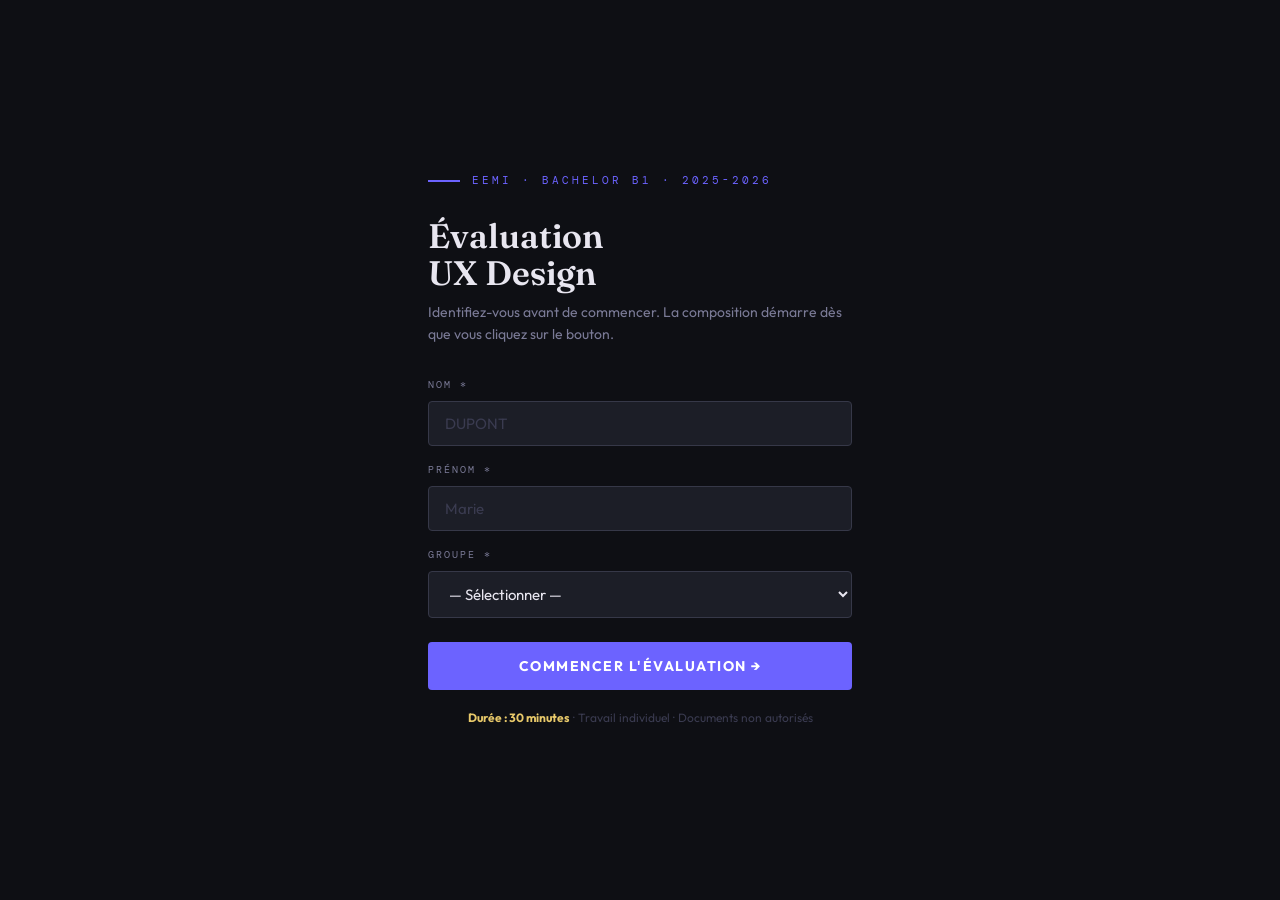
==== evaluation.html @ fb8d3e06 "feat: add evaluation HTML for M2 SIRH & IA module with interactive elements and styling" ====
<!DOCTYPE html>
<html lang="fr">
<head>
<meta charset="UTF-8">
<meta name="viewport" content="width=device-width, initial-scale=1.0">
<title>Évaluation — Introduction à l'UX Design · B1 · EEMI</title>
<link href="https://fonts.googleapis.com/css2?family=Fraunces:ital,opsz,wght@0,9..144,300;0,9..144,600;0,9..144,700;1,9..144,400&family=DM+Mono:wght@400;500&family=Outfit:wght@400;500;600;700&display=swap" rel="stylesheet">
<style>
:root{
  --bg:#0e0f14;--surface:#16171e;--card:#1c1e27;--border:#2a2c38;--border2:#363848;
  --text:#e8e6f0;--muted:#7a7a96;--faint:#3a3b50;
  --accent:#6c63ff;--accent2:#f07c4a;--gold:#e8c96a;--red:#f05a5a;--green:#4ac98b;
  --p1:#6c63ff;--p2:#4ac9b8;--p3:#f07c4a;--p4:#f05a5a;
}
*,*::before,*::after{box-sizing:border-box;margin:0;padding:0}
body{font-family:'Outfit',sans-serif;background:var(--bg);color:var(--text);min-height:100vh;line-height:1.6}

/* ── IDENTITY SCREEN ── */
#screen-identity{position:fixed;inset:0;z-index:1000;background:var(--bg);display:flex;align-items:center;justify-content:center;transition:opacity .5s ease}
.id-wrap{width:100%;max-width:480px;padding:28px}
.id-logo{font-family:'DM Mono',monospace;font-size:11px;letter-spacing:3px;text-transform:uppercase;color:var(--accent);margin-bottom:28px;display:flex;align-items:center;gap:12px}
.id-logo::before{content:'';display:block;width:32px;height:2px;background:var(--accent)}
.id-title{font-family:'Fraunces',serif;font-size:34px;font-weight:600;line-height:1.1;margin-bottom:8px}
.id-sub{font-size:14px;color:var(--muted);margin-bottom:32px;line-height:1.6}
.id-field{margin-bottom:16px}
.id-field label{display:block;font-family:'DM Mono',monospace;font-size:10px;letter-spacing:2px;text-transform:uppercase;color:var(--muted);margin-bottom:8px}
.id-field input,.id-field select{width:100%;background:var(--card);border:1px solid var(--border2);color:var(--text);font-family:'Outfit',sans-serif;font-size:15px;padding:12px 16px;outline:none;transition:border-color .2s;border-radius:4px}
.id-field select option{background:var(--card)}
.id-field input::placeholder{color:var(--faint)}
.id-field input:focus,.id-field select:focus{border-color:var(--accent)}
.btn-start{width:100%;margin-top:8px;padding:15px;background:var(--accent);color:white;border:none;font-family:'Outfit',sans-serif;font-weight:700;font-size:14px;letter-spacing:1.5px;text-transform:uppercase;cursor:pointer;transition:opacity .2s;border-radius:4px}
.btn-start:hover{opacity:.88}
.id-note{margin-top:18px;font-size:12px;color:var(--faint);text-align:center;line-height:1.6}
.id-note strong{color:var(--gold)}

/* ── HEADER ── */
#app-header{position:sticky;top:0;z-index:500;height:56px;background:rgba(14,15,20,.96);backdrop-filter:blur(12px);border-bottom:1px solid var(--border);display:none;align-items:center;padding:0 28px;gap:20px}
.hdr-name{font-family:'DM Mono',monospace;font-size:11px;color:var(--gold);white-space:nowrap;overflow:hidden;text-overflow:ellipsis;max-width:280px}
.hdr-title{flex:1;text-align:center;font-size:12px;font-weight:600;letter-spacing:1px;color:var(--muted);text-transform:uppercase}
.hdr-right{display:flex;align-items:center;gap:10px;flex-shrink:0}
#timer-display{font-family:'DM Mono',monospace;font-size:20px;font-weight:500;color:var(--gold);min-width:70px;text-align:right;transition:color .3s}
#timer-display.warn{color:var(--accent2)}
#timer-display.crit{color:var(--red);animation:blink 1s infinite}
@keyframes blink{50%{opacity:.35}}
.t-btn{background:var(--card);border:1px solid var(--border2);color:var(--muted);font-family:'DM Mono',monospace;font-size:10px;letter-spacing:1px;padding:5px 10px;cursor:pointer;transition:all .2s;border-radius:3px}
.t-btn:hover{border-color:var(--accent);color:var(--accent)}
#prog-wrap{height:3px;background:var(--border);position:sticky;top:56px;z-index:499;display:none}
#prog-bar{height:100%;background:linear-gradient(90deg,var(--accent),var(--accent2));width:0%;transition:width .5s}

/* ── MAIN ── */
main{max-width:860px;margin:0 auto;padding:52px 28px 140px;display:none}
.print-hdr{display:none;text-align:center;padding:18px 0;margin-bottom:20px;border-bottom:2px solid black;font-family:sans-serif}
.print-hdr h1{font-size:18px;margin-bottom:4px}
.print-hdr p{font-size:12px;color:#444}

/* ── HERO ── */
.hero{margin-bottom:52px}
.hero-tag{font-family:'DM Mono',monospace;font-size:10px;letter-spacing:3px;text-transform:uppercase;color:var(--accent);margin-bottom:18px;display:flex;align-items:center;gap:10px}
.hero-tag::after{content:'';flex:1;height:1px;background:var(--border)}
.hero-title{font-family:'Fraunces',serif;font-size:40px;font-weight:600;line-height:1.1;margin-bottom:20px}
.hero-title em{font-style:italic;color:var(--accent2)}
.chips{display:flex;flex-wrap:wrap;gap:8px}
.chip{display:inline-flex;align-items:center;gap:6px;font-family:'DM Mono',monospace;font-size:10px;letter-spacing:1px;text-transform:uppercase;padding:5px 12px;border:1px solid var(--border2);color:var(--muted);background:var(--card);border-radius:3px}

/* ── CONSIGNES ── */
.consignes-box{background:var(--card);border:1px solid var(--border);border-top:3px solid var(--gold);padding:24px 28px;margin-bottom:52px;border-radius:4px}
.consignes-label{font-family:'DM Mono',monospace;font-size:10px;letter-spacing:2px;text-transform:uppercase;color:var(--gold);margin-bottom:10px}
.consignes-grid{display:grid;grid-template-columns:repeat(4,1fr);gap:10px;margin-top:16px}
.cstat{background:var(--bg);border:1px solid var(--border);padding:12px 14px;border-radius:4px}
.cstat-val{font-family:'Fraunces',serif;font-size:22px;font-weight:600;color:var(--accent2);line-height:1}
.cstat-lbl{font-size:11px;color:var(--muted);margin-top:3px;line-height:1.4}

/* ── PARTIE ── */
.partie{margin-bottom:64px}
.partie-head{display:flex;align-items:flex-start;gap:20px;padding-bottom:20px;margin-bottom:32px;border-bottom:1px solid var(--border)}
.partie-n{font-family:'Fraunces',serif;font-size:56px;line-height:.9;font-weight:600;flex-shrink:0}
.partie-n.n1{color:var(--p1)}.partie-n.n2{color:var(--p2)}.partie-n.n3{color:var(--p3)}.partie-n.n4{color:var(--p4)}
.partie-pill{display:inline-block;font-family:'DM Mono',monospace;font-size:9px;letter-spacing:2px;text-transform:uppercase;padding:3px 10px;border-radius:3px;margin-bottom:8px}
.partie-pill.pp1{background:var(--p1);color:#fff}.partie-pill.pp2{background:var(--p2);color:#0e0f14}.partie-pill.pp3{background:var(--p3);color:#fff}.partie-pill.pp4{background:var(--p4);color:#fff}
.partie-title{font-family:'Fraunces',serif;font-size:22px;font-weight:600;line-height:1.2;margin-bottom:5px}
.partie-pts{font-family:'DM Mono',monospace;font-size:11px;color:var(--muted)}
.instr{background:var(--surface);border-left:3px solid var(--gold);padding:12px 16px;margin-bottom:28px;font-size:13px;line-height:1.7;color:#b0aec8;border-radius:0 4px 4px 0}
.instr strong{color:var(--text)}

/* ── QCM ── */
.qcm-block{margin-bottom:28px}
.qcm-head{display:flex;align-items:flex-start;gap:12px;margin-bottom:10px}
.qnum{font-family:'DM Mono',monospace;font-size:10px;padding:3px 9px;border:1px solid var(--p1);color:var(--p1);flex-shrink:0;margin-top:3px;border-radius:3px}
.qnum.q2{border-color:var(--p2);color:var(--p2)}
.qnum.q3{border-color:var(--p3);color:var(--p3)}
.qnum.q4{border-color:var(--p4);color:var(--p4)}
.qtitle{font-size:15px;font-weight:600;line-height:1.4}
.qcm-options{display:flex;flex-direction:column;gap:8px;margin-top:12px;margin-left:36px}
.qcm-option{display:flex;align-items:flex-start;gap:10px;background:var(--card);border:1px solid var(--border2);padding:10px 14px;cursor:pointer;transition:all .18s;border-radius:4px}
.qcm-option:hover{border-color:var(--accent);background:rgba(108,99,255,.06)}
.qcm-option input[type="radio"]{accent-color:var(--accent);width:15px;height:15px;flex-shrink:0;margin-top:2px}
.qcm-option label{cursor:pointer;font-size:14px;color:var(--text);line-height:1.5}
.qcm-option.selected{border-color:var(--accent);background:rgba(108,99,255,.1)}

/* ── ASSOCIATION ── */
.assoc-grid{display:grid;grid-template-columns:1fr 1fr;gap:1.5rem;margin-bottom:8px}
.assoc-col h4{font-family:'DM Mono',monospace;font-size:10px;letter-spacing:2px;text-transform:uppercase;color:var(--muted);margin-bottom:10px;padding-bottom:8px;border-bottom:1px solid var(--border)}
.assoc-terms{display:flex;flex-direction:column;gap:6px}
.assoc-term{font-family:'DM Mono',monospace;font-size:13px;background:var(--card);border:1px solid var(--border2);padding:9px 14px;border-radius:4px;color:var(--p2);font-weight:500}
.assoc-defs{display:flex;flex-direction:column;gap:6px}
.assoc-def-row{display:flex;align-items:center;gap:10px}
.assoc-def-label{font-family:'DM Mono',monospace;font-size:12px;background:var(--surface);border:1px solid var(--border);padding:3px 8px;color:var(--muted);border-radius:3px;white-space:nowrap}
.assoc-select{flex:1;background:var(--card);border:1px solid var(--border2);color:var(--text);font-family:'Outfit',sans-serif;font-size:13px;padding:8px 12px;outline:none;cursor:pointer;border-radius:4px}
.assoc-select:focus{border-color:var(--p2)}
.assoc-def-text{font-size:13px;color:#b0aec8;line-height:1.5;flex:1;padding:8px 0}

/* ── PHRASES À TROU ── */
.ptrou-block{margin-bottom:24px}
.ptrou-phrase{font-size:14px;line-height:2.2;color:var(--text);background:var(--card);border:1px solid var(--border);padding:14px 18px;border-radius:4px}
.ptrou-input{display:inline-block;background:transparent;border:none;border-bottom:2px solid var(--p3);color:var(--p3);font-family:'Outfit',sans-serif;font-size:14px;padding:0 4px;outline:none;min-width:140px;transition:border-color .2s;font-weight:600}
.ptrou-input::placeholder{color:rgba(240,124,74,.4);font-weight:400}
.ptrou-input:focus{border-bottom-color:var(--gold)}
.word-bank{display:flex;flex-wrap:wrap;gap:8px;margin-bottom:20px}
.word-chip{font-family:'DM Mono',monospace;font-size:11px;background:rgba(240,124,74,.1);border:1px solid rgba(240,124,74,.3);color:var(--p3);padding:4px 12px;border-radius:99px;cursor:pointer;transition:all .15s;user-select:none}
.word-chip:hover{background:rgba(240,124,74,.2)}
.word-chip.used{opacity:.35;cursor:default;text-decoration:line-through}

/* ── QUESTION OUVERTE ── */
textarea.ans{width:100%;background:var(--card);border:1px solid var(--border2);color:var(--text);font-family:'Outfit',sans-serif;font-size:14px;line-height:1.7;padding:14px 16px;resize:vertical;min-height:160px;outline:none;transition:border-color .2s;border-radius:4px}
textarea.ans:focus{border-color:var(--p4)}
.cc{font-family:'DM Mono',monospace;font-size:10px;color:var(--faint);text-align:right;margin-top:4px}
.open-crit{margin-top:12px;background:var(--surface);border:1px solid var(--border);padding:14px 18px;border-radius:4px}
.open-crit-title{font-family:'DM Mono',monospace;font-size:10px;letter-spacing:2px;text-transform:uppercase;color:var(--muted);margin-bottom:10px}
.crit-row{display:flex;align-items:flex-start;gap:10px;margin-bottom:8px;font-size:13px;color:#b0aec8}
.crit-dot{width:6px;height:6px;border-radius:50%;background:var(--p4);flex-shrink:0;margin-top:6px}

/* ── DIV LINE ── */
.div-line{height:1px;background:var(--border);margin:56px 0;position:relative}
.div-line::after{content:attr(data-p);position:absolute;right:0;top:-9px;font-family:'DM Mono',monospace;font-size:9px;letter-spacing:2px;text-transform:uppercase;color:var(--faint);background:var(--bg);padding-left:10px}

/* ── SCORE DISPLAY ── */
#score-panel{display:none;background:var(--card);border:1px solid var(--border);border-top:3px solid var(--green);padding:28px;text-align:center;margin-top:40px;border-radius:4px}
.score-val{font-family:'Fraunces',serif;font-size:64px;font-weight:700;color:var(--green);line-height:1}
.score-max{font-family:'DM Mono',monospace;font-size:14px;color:var(--muted);margin-top:4px}
.score-detail{display:grid;grid-template-columns:repeat(4,1fr);gap:10px;margin:20px 0}
.score-part{background:var(--surface);border:1px solid var(--border);padding:12px;border-radius:4px}
.score-part-val{font-family:'Fraunces',serif;font-size:22px;font-weight:600;line-height:1}
.score-part-lbl{font-size:11px;color:var(--muted);margin-top:2px}

/* ── FAB ── */
#fab{position:fixed;bottom:28px;right:28px;z-index:300;display:none;flex-direction:column;align-items:flex-end;gap:8px}
#save-note{font-family:'DM Mono',monospace;font-size:10px;color:var(--muted);background:var(--card);border:1px solid var(--border);padding:5px 10px;border-radius:3px}
.fab-row{display:flex;gap:8px}
.fab-btn{background:var(--accent);color:white;border:none;font-family:'Outfit',sans-serif;font-weight:700;font-size:12px;letter-spacing:1.5px;text-transform:uppercase;padding:14px 20px;cursor:pointer;display:flex;align-items:center;gap:8px;box-shadow:0 8px 32px rgba(108,99,255,.4);transition:opacity .2s,transform .1s;border-radius:4px}
.fab-btn:hover{opacity:.88;transform:translateY(-1px)}
.fab-btn.alt{background:var(--card);border:1px solid var(--border2);color:var(--muted);box-shadow:none}
.fab-btn.alt:hover{border-color:var(--accent);color:var(--accent)}

/* ── FOOTER ── */
.footer{text-align:center;padding:40px 0 20px;font-family:'DM Mono',monospace;font-size:10px;color:var(--faint);letter-spacing:1px;border-top:1px solid var(--border)}

/* ── FEEDBACK INLINE ── */
.feedback-correct{color:var(--green);font-size:12px;font-family:'DM Mono',monospace;margin-top:4px;display:none}
.feedback-wrong{color:var(--red);font-size:12px;font-family:'DM Mono',monospace;margin-top:4px;display:none}

/* ── PRINT ── */
@media print{
  #screen-identity,#app-header,#prog-wrap,#fab{display:none!important}
  body{background:white!important;color:black!important}
  .print-hdr{display:block!important}
  main{padding:0!important;display:block!important}
  .consignes-box{background:#f5f5f5!important;border-top:3px solid #d97706!important;-webkit-print-color-adjust:exact;print-color-adjust:exact}
  textarea.ans{border:1px solid #ccc!important;background:white!important;color:black!important}
  .assoc-select,.ptrou-input{border:1px solid #ccc!important;background:white!important;color:black!important}
  .partie{break-before:page}
  .partie:first-of-type{break-before:avoid}
  .qcm-block{break-inside:avoid}
  #score-panel{display:none!important}
}
@media(max-width:620px){
  main{padding:32px 16px 120px}
  .hero-title{font-size:28px}
  .partie-n{font-size:42px}
  .consignes-grid{grid-template-columns:1fr 1fr}
  .assoc-grid{grid-template-columns:1fr}
  #app-header{padding:0 14px}
  .hdr-name{max-width:160px}
  #fab{bottom:16px;right:16px}
  .score-detail{grid-template-columns:1fr 1fr}
}
</style>
</head>
<body>

<!-- ══════════════ ÉCRAN IDENTIFICATION ══════════════ -->
<div id="screen-identity">
  <div class="id-wrap">
    <div class="id-logo">EEMI · Bachelor B1 · 2025-2026</div>
    <h1 class="id-title">Évaluation<br>UX Design</h1>
    <p class="id-sub">Identifiez-vous avant de commencer. La composition démarre dès que vous cliquez sur le bouton.</p>
    <div class="id-field">
      <label>Nom *</label>
      <input type="text" id="f-nom" placeholder="DUPONT" autocomplete="family-name">
    </div>
    <div class="id-field">
      <label>Prénom *</label>
      <input type="text" id="f-prenom" placeholder="Marie" autocomplete="given-name">
    </div>
    <div class="id-field">
      <label>Groupe *</label>
      <select id="f-groupe">
        <option value="">— Sélectionner —</option>
        <option value="B1 G1">B1 G1</option>
        <option value="B1 G2">B1 G2</option>
      </select>
    </div>
    <button class="btn-start" onclick="startEval()">Commencer l'évaluation →</button>
    <p class="id-note"><strong>Durée : 30 minutes</strong> · Travail individuel · Documents non autorisés</p>
  </div>
</div>

<!-- ══════════════ HEADER STICKY ══════════════ -->
<header id="app-header">
  <div class="hdr-name" id="hdr-name">—</div>
  <div class="hdr-title">Évaluation UX Design · EEMI B1</div>
  <div class="hdr-right">
    <button class="t-btn" id="t-btn" onclick="toggleTimer()">⏸ Pause</button>
    <div id="timer-display">30:00</div>
  </div>
</header>
<div id="prog-wrap"><div id="prog-bar"></div></div>

<!-- ══════════════ CONTENU PRINCIPAL ══════════════ -->
<main id="main">
  <div class="print-hdr">
    <h1>Évaluation — Introduction à l'UX Design</h1>
    <p id="print-id"></p>
  </div>

  <!-- HERO -->
  <div class="hero">
    <div class="hero-tag">Module UX Design · Séances 1 – 3 · EEMI B1</div>
    <h1 class="hero-title">Évaluation des bases<br><em>UX Design</em></h1>
    <div class="chips">
      <span class="chip">⏱ 30 min</span>
      <span class="chip">👤 Individuel</span>
      <span class="chip">📝 /20 points</span>
      <span class="chip">🚫 Sans documents</span>
    </div>
  </div>

  <!-- CONSIGNES -->
  <div class="consignes-box">
    <div class="consignes-label">Consignes générales</div>
    <p style="font-size:14px;color:#b0aec8;line-height:1.75;margin-bottom:4px">Cette évaluation porte sur les séances 1, 2 et 3 du cours d'Introduction à l'UX Design. Elle se compose de <strong style="color:var(--text)">4 parties</strong> notées sur 20 points. Lisez chaque consigne avec attention avant de répondre. La qualité de la formulation est prise en compte dans la question ouverte.</p>
    <div class="consignes-grid">
      <div class="cstat"><div class="cstat-val">14</div><div class="cstat-lbl">QCM<br><small>7 pts</small></div></div>
      <div class="cstat"><div class="cstat-val">10</div><div class="cstat-lbl">Associations<br><small>5 pts</small></div></div>
      <div class="cstat"><div class="cstat-val">5</div><div class="cstat-lbl">Phrases à trou<br><small>5 pts</small></div></div>
      <div class="cstat"><div class="cstat-val">1</div><div class="cstat-lbl">Question ouverte<br><small>3 pts</small></div></div>
    </div>
  </div>

  <!-- ═══════════════════════════════════════
       PARTIE 1 — QCM (14 questions · 7 pts)
  ════════════════════════════════════════ -->
  <section class="partie" id="p1">
    <div class="partie-head">
      <div class="partie-n n1">01</div>
      <div>
        <div class="partie-pill pp1">Partie 1 · 7 points</div>
        <h2 class="partie-title">Questions à choix multiples</h2>
        <div class="partie-pts">14 questions · 0,5 point par bonne réponse · une seule réponse correcte par question</div>
      </div>
    </div>
    <div class="instr"><strong>Consigne :</strong> Pour chaque question, cochez la <strong>seule réponse correcte</strong>. Une réponse incorrecte ne retire pas de point.</div>

    <!-- Q1 -->
    <div class="qcm-block" id="qcm1">
      <div class="qcm-head"><span class="qnum">Q01</span><span class="qtitle">Quelle est la définition la plus complète de l'UX Design ?</span></div>
      <div class="qcm-options">
        <div class="qcm-option" onclick="selectQCM(1,0)"><input type="radio" name="q1" id="q1a"> <label for="q1a">La discipline qui crée uniquement des interfaces graphiques esthétiques</label></div>
        <div class="qcm-option" onclick="selectQCM(1,1)"><input type="radio" name="q1" id="q1b"> <label for="q1b">L'ensemble des perceptions et comportements d'un utilisateur avant, pendant et après l'utilisation d'un produit</label></div>
        <div class="qcm-option" onclick="selectQCM(1,2)"><input type="radio" name="q1" id="q1c"> <label for="q1c">Le processus de développement d'applications mobiles</label></div>
        <div class="qcm-option" onclick="selectQCM(1,3)"><input type="radio" name="q1" id="q1d"> <label for="q1d">Une méthode d'amélioration du référencement naturel (SEO)</label></div>
      </div>
    </div>

    <!-- Q2 -->
    <div class="qcm-block" id="qcm2">
      <div class="qcm-head"><span class="qnum">Q02</span><span class="qtitle">Qui a popularisé le terme « User Experience » et créé le premier poste d'UX Architect ?</span></div>
      <div class="qcm-options">
        <div class="qcm-option" onclick="selectQCM(2,0)"><input type="radio" name="q2" id="q2a"> <label for="q2a">Steve Jobs chez Apple</label></div>
        <div class="qcm-option" onclick="selectQCM(2,1)"><input type="radio" name="q2" id="q2b"> <label for="q2b">Tim Berners-Lee au CERN</label></div>
        <div class="qcm-option" onclick="selectQCM(2,2)"><input type="radio" name="q2" id="q2c"> <label for="q2c">Don Norman chez Apple</label></div>
        <div class="qcm-option" onclick="selectQCM(2,3)"><input type="radio" name="q2" id="q2d"> <label for="q2d">Jakob Nielsen au Xerox PARC</label></div>
      </div>
    </div>

    <!-- Q3 -->
    <div class="qcm-block" id="qcm3">
      <div class="qcm-head"><span class="qnum">Q03</span><span class="qtitle">Quelles sont les trois dimensions fondamentales de l'UX selon Peter Morville ?</span></div>
      <div class="qcm-options">
        <div class="qcm-option" onclick="selectQCM(3,0)"><input type="radio" name="q3" id="q3a"> <label for="q3a">Rapidité, compatibilité et sécurité</label></div>
        <div class="qcm-option" onclick="selectQCM(3,1)"><input type="radio" name="q3" id="q3b"> <label for="q3b">Utilité, utilisabilité et désirabilité</label></div>
        <div class="qcm-option" onclick="selectQCM(3,2)"><input type="radio" name="q3" id="q3c"> <label for="q3c">Design, développement et déploiement</label></div>
        <div class="qcm-option" onclick="selectQCM(3,3)"><input type="radio" name="q3" id="q3d"> <label for="q3d">Accessibilité, lisibilité et interactivité</label></div>
      </div>
    </div>

    <!-- Q4 -->
    <div class="qcm-block" id="qcm4">
      <div class="qcm-head"><span class="qnum">Q04</span><span class="qtitle">Quelle heuristique de Nielsen stipule que le système doit toujours informer l'utilisateur de ce qui se passe ?</span></div>
      <div class="qcm-options">
        <div class="qcm-option" onclick="selectQCM(4,0)"><input type="radio" name="q4" id="q4a"> <label for="q4a">Heuristique 4 — Cohérence et standards</label></div>
        <div class="qcm-option" onclick="selectQCM(4,1)"><input type="radio" name="q4" id="q4b"> <label for="q4b">Heuristique 8 — Esthétique et design minimaliste</label></div>
        <div class="qcm-option" onclick="selectQCM(4,2)"><input type="radio" name="q4" id="q4c"> <label for="q4c">Heuristique 1 — Visibilité de l'état du système</label></div>
        <div class="qcm-option" onclick="selectQCM(4,3)"><input type="radio" name="q4" id="q4d"> <label for="q4d">Heuristique 5 — Prévention des erreurs</label></div>
      </div>
    </div>

    <!-- Q5 -->
    <div class="qcm-block" id="qcm5">
      <div class="qcm-head"><span class="qnum">Q05</span><span class="qtitle">Quelle est la principale différence entre UX Design et UI Design ?</span></div>
      <div class="qcm-options">
        <div class="qcm-option" onclick="selectQCM(5,0)"><input type="radio" name="q5" id="q5a"> <label for="q5a">L'UX traite des couleurs et typographies, l'UI des wireframes</label></div>
        <div class="qcm-option" onclick="selectQCM(5,1)"><input type="radio" name="q5" id="q5b"> <label for="q5b">L'UX se concentre sur l'expérience et les besoins ; l'UI sur l'aspect visuel de l'interface</label></div>
        <div class="qcm-option" onclick="selectQCM(5,2)"><input type="radio" name="q5" id="q5c"> <label for="q5c">L'UX est réservé aux applications mobiles, l'UI aux sites web</label></div>
        <div class="qcm-option" onclick="selectQCM(5,3)"><input type="radio" name="q5" id="q5d"> <label for="q5d">Il n'y a aucune différence entre les deux disciplines</label></div>
      </div>
    </div>

    <!-- Q6 -->
    <div class="qcm-block" id="qcm6">
      <div class="qcm-head"><span class="qnum">Q06</span><span class="qtitle">Qu'est-ce qu'une « affordance » en UX Design ?</span></div>
      <div class="qcm-options">
        <div class="qcm-option" onclick="selectQCM(6,0)"><input type="radio" name="q6" id="q6a"> <label for="q6a">Le coût total d'un projet UX</label></div>
        <div class="qcm-option" onclick="selectQCM(6,1)"><input type="radio" name="q6" id="q6b"> <label for="q6b">Un test de performance réalisé sur une interface</label></div>
        <div class="qcm-option" onclick="selectQCM(6,2)"><input type="radio" name="q6" id="q6c"> <label for="q6c">La propriété d'un élément d'interface qui suggère naturellement comment il doit être utilisé</label></div>
        <div class="qcm-option" onclick="selectQCM(6,3)"><input type="radio" name="q6" id="q6d"> <label for="q6d">La version finale d'un prototype haute fidélité</label></div>
      </div>
    </div>

    <!-- Q7 -->
    <div class="qcm-block" id="qcm7">
      <div class="qcm-head"><span class="qnum">Q07</span><span class="qtitle">Selon Forrester Research, quel est le ROI moyen pour chaque euro investi en UX ?</span></div>
      <div class="qcm-options">
        <div class="qcm-option" onclick="selectQCM(7,0)"><input type="radio" name="q7" id="q7a"> <label for="q7a">Environ 28 % de retour</label></div>
        <div class="qcm-option" onclick="selectQCM(7,1)"><input type="radio" name="q7" id="q7b"> <label for="q7b">Environ 228 % de retour</label></div>
        <div class="qcm-option" onclick="selectQCM(7,2)"><input type="radio" name="q7" id="q7c"> <label for="q7c">Environ 2 % de retour</label></div>
        <div class="qcm-option" onclick="selectQCM(7,3)"><input type="radio" name="q7" id="q7d"> <label for="q7d">Environ 50 % de retour</label></div>
      </div>
    </div>

    <!-- Q8 -->
    <div class="qcm-block" id="qcm8">
      <div class="qcm-head"><span class="qnum">Q08</span><span class="qtitle">Qu'est-ce qu'une évaluation heuristique ?</span></div>
      <div class="qcm-options">
        <div class="qcm-option" onclick="selectQCM(8,0)"><input type="radio" name="q8" id="q8a"> <label for="q8a">Un test utilisateur avec 50 participants en laboratoire</label></div>
        <div class="qcm-option" onclick="selectQCM(8,1)"><input type="radio" name="q8" id="q8b"> <label for="q8b">Une inspection par des experts qui évaluent l'interface selon des principes généraux d'utilisabilité</label></div>
        <div class="qcm-option" onclick="selectQCM(8,2)"><input type="radio" name="q8" id="q8c"> <label for="q8c">Un sondage quantitatif envoyé aux utilisateurs</label></div>
        <div class="qcm-option" onclick="selectQCM(8,3)"><input type="radio" name="q8" id="q8d"> <label for="q8d">Une analyse automatique du code source</label></div>
      </div>
    </div>

    <!-- Q9 -->
    <div class="qcm-block" id="qcm9">
      <div class="qcm-head"><span class="qnum">Q09</span><span class="qtitle">Quel outil UX représente le parcours complet d'un utilisateur avec ses émotions et points de contact ?</span></div>
      <div class="qcm-options">
        <div class="qcm-option" onclick="selectQCM(9,0)"><input type="radio" name="q9" id="q9a"> <label for="q9a">Le Wireframe</label></div>
        <div class="qcm-option" onclick="selectQCM(9,1)"><input type="radio" name="q9" id="q9b"> <label for="q9b">La User Journey Map</label></div>
        <div class="qcm-option" onclick="selectQCM(9,2)"><input type="radio" name="q9" id="q9c"> <label for="q9c">Le Design System</label></div>
        <div class="qcm-option" onclick="selectQCM(9,3)"><input type="radio" name="q9" id="q9d"> <label for="q9d">Le Test A/B</label></div>
      </div>
    </div>

    <!-- Q10 -->
    <div class="qcm-block" id="qcm10">
      <div class="qcm-head"><span class="qnum">Q10</span><span class="qtitle">Qu'est-ce qu'un "Dark Pattern" en UX Design ?</span></div>
      <div class="qcm-options">
        <div class="qcm-option" onclick="selectQCM(10,0)"><input type="radio" name="q10" id="q10a"> <label for="q10a">Un thème d'interface en mode sombre (dark mode)</label></div>
        <div class="qcm-option" onclick="selectQCM(10,1)"><input type="radio" name="q10" id="q10b"> <label for="q10b">Une technique de design délibérément conçue pour tromper ou manipuler l'utilisateur</label></div>
        <div class="qcm-option" onclick="selectQCM(10,2)"><input type="radio" name="q10" id="q10c"> <label for="q10c">Un type de wireframe basse fidélité en niveaux de gris</label></div>
        <div class="qcm-option" onclick="selectQCM(10,3)"><input type="radio" name="q10" id="q10d"> <label for="q10d">Une méthode de test utilisateur en conditions réelles</label></div>
      </div>
    </div>

    <!-- Q11 -->
    <div class="qcm-block" id="qcm11">
      <div class="qcm-head"><span class="qnum">Q11</span><span class="qtitle">Qu'est-ce qu'un Persona en UX Design ?</span></div>
      <div class="qcm-options">
        <div class="qcm-option" onclick="selectQCM(11,0)"><input type="radio" name="q11" id="q11a"> <label for="q11a">Une représentation fictive mais fondée sur des données réelles d'un archétype d'utilisateur</label></div>
        <div class="qcm-option" onclick="selectQCM(11,1)"><input type="radio" name="q11" id="q11b"> <label for="q11b">Un compte utilisateur fictif pour tester une application</label></div>
        <div class="qcm-option" onclick="selectQCM(11,2)"><input type="radio" name="q11" id="q11c"> <label for="q11c">Un prototype haute fidélité présenté au client</label></div>
        <div class="qcm-option" onclick="selectQCM(11,3)"><input type="radio" name="q11" id="q11d"> <label for="q11d">Un document listant les fonctionnalités d'une application</label></div>
      </div>
    </div>

    <!-- Q12 -->
    <div class="qcm-block" id="qcm12">
      <div class="qcm-head"><span class="qnum">Q12</span><span class="qtitle">Quel outil UX est une maquette schématique en niveaux de gris montrant la structure d'une page ?</span></div>
      <div class="qcm-options">
        <div class="qcm-option" onclick="selectQCM(12,0)"><input type="radio" name="q12" id="q12a"> <label for="q12a">Le Persona</label></div>
        <div class="qcm-option" onclick="selectQCM(12,1)"><input type="radio" name="q12" id="q12b"> <label for="q12b">La Carte d'empathie</label></div>
        <div class="qcm-option" onclick="selectQCM(12,2)"><input type="radio" name="q12" id="q12c"> <label for="q12c">Le Wireframe</label></div>
        <div class="qcm-option" onclick="selectQCM(12,3)"><input type="radio" name="q12" id="q12d"> <label for="q12d">Le Design System</label></div>
      </div>
    </div>

    <!-- Q13 -->
    <div class="qcm-block" id="qcm13">
      <div class="qcm-head"><span class="qnum">Q13</span><span class="qtitle">Quelle heuristique de Nielsen recommande de ne pas surcharger l'interface d'informations inutiles ?</span></div>
      <div class="qcm-options">
        <div class="qcm-option" onclick="selectQCM(13,0)"><input type="radio" name="q13" id="q13a"> <label for="q13a">Heuristique 3 — Contrôle et liberté de l'utilisateur</label></div>
        <div class="qcm-option" onclick="selectQCM(13,1)"><input type="radio" name="q13" id="q13b"> <label for="q13b">Heuristique 8 — Esthétique et design minimaliste</label></div>
        <div class="qcm-option" onclick="selectQCM(13,2)"><input type="radio" name="q13" id="q13c"> <label for="q13c">Heuristique 6 — Reconnaissance plutôt que rappel</label></div>
        <div class="qcm-option" onclick="selectQCM(13,3)"><input type="radio" name="q13" id="q13d"> <label for="q13d">Heuristique 10 — Aide et documentation</label></div>
      </div>
    </div>

    <!-- Q14 -->
    <div class="qcm-block" id="qcm14">
      <div class="qcm-head"><span class="qnum">Q14</span><span class="qtitle">Quel est le principe fondamental concernant l'ordre UX / UI dans un projet ?</span></div>
      <div class="qcm-options">
        <div class="qcm-option" onclick="selectQCM(14,0)"><input type="radio" name="q14" id="q14a"> <label for="q14a">L'UI précède l'UX car l'esthétique guide la stratégie produit</label></div>
        <div class="qcm-option" onclick="selectQCM(14,1)"><input type="radio" name="q14" id="q14b"> <label for="q14b">L'UX et l'UI se font simultanément pour gagner du temps</label></div>
        <div class="qcm-option" onclick="selectQCM(14,2)"><input type="radio" name="q14" id="q14c"> <label for="q14c">L'UX précède toujours l'UI : on comprend les besoins avant de dessiner</label></div>
        <div class="qcm-option" onclick="selectQCM(14,3)"><input type="radio" name="q14" id="q14d"> <label for="q14d">Le développement précède toujours les deux phases de design</label></div>
      </div>
    </div>
  </section>

  <div class="div-line" data-p="→ Partie 2"></div>

  <!-- ═══════════════════════════════════════
       PARTIE 2 — ASSOCIATIONS (10 termes · 5 pts)
  ════════════════════════════════════════ -->
  <section class="partie" id="p2">
    <div class="partie-head">
      <div class="partie-n n2">02</div>
      <div>
        <div class="partie-pill pp2">Partie 2 · 5 points</div>
        <h2 class="partie-title">Termes à associer</h2>
        <div class="partie-pts">10 termes · 0,5 point par bonne association</div>
      </div>
    </div>
    <div class="instr"><strong>Consigne :</strong> Associez chaque terme UX (colonne gauche) à sa définition correcte (colonne droite) en sélectionnant la lettre correspondante dans le menu déroulant.</div>

    <div class="assoc-grid">
      <div>
        <div class="assoc-col"><h4>Termes</h4></div>
        <div class="assoc-terms">
          <div class="assoc-term">A — UX Design</div>
          <div class="assoc-term">B — Affordance</div>
          <div class="assoc-term">C — Design System</div>
          <div class="assoc-term">D — Persona</div>
          <div class="assoc-term">E — Wireframe</div>
          <div class="assoc-term">F — User Journey Map</div>
          <div class="assoc-term">G — Dark Pattern</div>
          <div class="assoc-term">H — Test A/B</div>
          <div class="assoc-term">I — Human-Centered Design</div>
          <div class="assoc-term">J — Carte d'empathie</div>
        </div>
      </div>
      <div>
        <div class="assoc-col"><h4>Définitions — associez la lettre</h4></div>
        <div class="assoc-defs">
          <div class="assoc-def-row">
            <span class="assoc-def-label">Déf. 1</span>
            <select class="assoc-select" id="ass1" onchange="save()">
              <option value="">—</option>
              <option>A</option><option>B</option><option>C</option><option>D</option><option>E</option>
              <option>F</option><option>G</option><option>H</option><option>I</option><option>J</option>
            </select>
            <span class="assoc-def-text">Bibliothèque centralisée de composants d'interface avec règles d'utilisation pour garantir la cohérence visuelle</span>
          </div>
          <div class="assoc-def-row">
            <span class="assoc-def-label">Déf. 2</span>
            <select class="assoc-select" id="ass2" onchange="save()">
              <option value="">—</option>
              <option>A</option><option>B</option><option>C</option><option>D</option><option>E</option>
              <option>F</option><option>G</option><option>H</option><option>I</option><option>J</option>
            </select>
            <span class="assoc-def-text">Approche de conception qui place les besoins et comportements des utilisateurs au centre de chaque décision</span>
          </div>
          <div class="assoc-def-row">
            <span class="assoc-def-label">Déf. 3</span>
            <select class="assoc-select" id="ass3" onchange="save()">
              <option value="">—</option>
              <option>A</option><option>B</option><option>C</option><option>D</option><option>E</option>
              <option>F</option><option>G</option><option>H</option><option>I</option><option>J</option>
            </select>
            <span class="assoc-def-text">Représentation visuelle du parcours d'un utilisateur pour accomplir un objectif, incluant émotions et points de friction</span>
          </div>
          <div class="assoc-def-row">
            <span class="assoc-def-label">Déf. 4</span>
            <select class="assoc-select" id="ass4" onchange="save()">
              <option value="">—</option>
              <option>A</option><option>B</option><option>C</option><option>D</option><option>E</option>
              <option>F</option><option>G</option><option>H</option><option>I</option><option>J</option>
            </select>
            <span class="assoc-def-text">Outil visuel structuré en 4 à 6 quadrants (pense, voit, dit, fait, douleurs, gains) pour comprendre l'état mental d'un utilisateur</span>
          </div>
          <div class="assoc-def-row">
            <span class="assoc-def-label">Déf. 5</span>
            <select class="assoc-select" id="ass5" onchange="save()">
              <option value="">—</option>
              <option>A</option><option>B</option><option>C</option><option>D</option><option>E</option>
              <option>F</option><option>G</option><option>H</option><option>I</option><option>J</option>
            </select>
            <span class="assoc-def-text">Discipline visant à concevoir des produits utiles, utilisables et désirables pour les utilisateurs</span>
          </div>
          <div class="assoc-def-row">
            <span class="assoc-def-label">Déf. 6</span>
            <select class="assoc-select" id="ass6" onchange="save()">
              <option value="">—</option>
              <option>A</option><option>B</option><option>C</option><option>D</option><option>E</option>
              <option>F</option><option>G</option><option>H</option><option>I</option><option>J</option>
            </select>
            <span class="assoc-def-text">Propriété d'un objet ou élément d'interface qui suggère naturellement son utilisation sans instruction</span>
          </div>
          <div class="assoc-def-row">
            <span class="assoc-def-label">Déf. 7</span>
            <select class="assoc-select" id="ass7" onchange="save()">
              <option value="">—</option>
              <option>A</option><option>B</option><option>C</option><option>D</option><option>E</option>
              <option>F</option><option>G</option><option>H</option><option>I</option><option>J</option>
            </select>
            <span class="assoc-def-text">Technique de design délibérément conçue pour tromper l'utilisateur — case pré-cochée, désinscription complexe…</span>
          </div>
          <div class="assoc-def-row">
            <span class="assoc-def-label">Déf. 8</span>
            <select class="assoc-select" id="ass8" onchange="save()">
              <option value="">—</option>
              <option>A</option><option>B</option><option>C</option><option>D</option><option>E</option>
              <option>F</option><option>G</option><option>H</option><option>I</option><option>J</option>
            </select>
            <span class="assoc-def-text">Maquette schématique en niveaux de gris représentant la structure et l'organisation d'une page sans éléments graphiques définitifs</span>
          </div>
          <div class="assoc-def-row">
            <span class="assoc-def-label">Déf. 9</span>
            <select class="assoc-select" id="ass9" onchange="save()">
              <option value="">—</option>
              <option>A</option><option>B</option><option>C</option><option>D</option><option>E</option>
              <option>F</option><option>G</option><option>H</option><option>I</option><option>J</option>
            </select>
            <span class="assoc-def-text">Représentation fictive mais fondée sur des données réelles d'un archétype d'utilisateur cible</span>
          </div>
          <div class="assoc-def-row">
            <span class="assoc-def-label">Déf. 10</span>
            <select class="assoc-select" id="ass10" onchange="save()">
              <option value="">—</option>
              <option>A</option><option>B</option><option>C</option><option>D</option><option>E</option>
              <option>F</option><option>G</option><option>H</option><option>I</option><option>J</option>
            </select>
            <span class="assoc-def-text">Méthode d'expérimentation qui compare deux variantes d'une interface pour mesurer laquelle obtient les meilleures performances</span>
          </div>
        </div>
      </div>
    </div>
  </section>

  <div class="div-line" data-p="→ Partie 3"></div>

  <!-- ═══════════════════════════════════════
       PARTIE 3 — PHRASES À TROU (5 · 5 pts)
  ════════════════════════════════════════ -->
  <section class="partie" id="p3">
    <div class="partie-head">
      <div class="partie-n n3">03</div>
      <div>
        <div class="partie-pill pp3">Partie 3 · 5 points</div>
        <h2 class="partie-title">Phrases à compléter</h2>
        <div class="partie-pts">5 phrases · 1 point par réponse correcte</div>
      </div>
    </div>
    <div class="instr"><strong>Consigne :</strong> Complétez chaque phrase en saisissant le terme manquant. Les mots disponibles sont listés dans la banque de mots ci-dessous. Chaque mot n'est utilisé qu'une seule fois.</div>

    <div class="word-bank" id="word-bank">
      <span class="word-chip" onclick="useWord(this,'trou1','Nielsen')">Nielsen</span>
      <span class="word-chip" onclick="useWord(this,'trou2','Persona')">Persona</span>
      <span class="word-chip" onclick="useWord(this,'trou3','Empathie')">Empathie</span>
      <span class="word-chip" onclick="useWord(this,'trou4','wireframe')">wireframe</span>
      <span class="word-chip" onclick="useWord(this,'trou5','WCAG')">WCAG</span>
    </div>

    <div class="ptrou-block">
      <div class="ptrou-phrase">
        1. Les 10 heuristiques publiées par Jakob <input class="ptrou-input" id="trou1" placeholder="…" oninput="save()" autocomplete="off"> constituent la grille d'évaluation de référence pour toute interface numérique.
      </div>
    </div>
    <div class="ptrou-block">
      <div class="ptrou-phrase">
        2. Un <input class="ptrou-input" id="trou2" placeholder="…" oninput="save()" autocomplete="off"> est une représentation fictive mais fondée sur des données réelles d'un archétype d'utilisateur cible, permettant d'orienter les décisions de conception.
      </div>
    </div>
    <div class="ptrou-block">
      <div class="ptrou-phrase">
        3. La carte d'<input class="ptrou-input" id="trou3" placeholder="…" oninput="save()" autocomplete="off"> est un outil visuel qui capture l'état mental d'un utilisateur à travers les quadrants « Pense », « Voit », « Dit », « Fait », « Douleurs » et « Gains ».
      </div>
    </div>
    <div class="ptrou-block">
      <div class="ptrou-phrase">
        4. Un <input class="ptrou-input" id="trou4" placeholder="…" oninput="save()" autocomplete="off"> est une maquette schématique en niveaux de gris qui représente la structure et l'organisation d'une page sans éléments graphiques définitifs.
      </div>
    </div>
    <div class="ptrou-block">
      <div class="ptrou-phrase">
        5. Les critères d'accessibilité numérique <input class="ptrou-input" id="trou5" placeholder="…" oninput="save()" autocomplete="off"> (Web Content Accessibility Guidelines) définissent les normes internationales pour rendre les interfaces accessibles à tous les profils d'utilisateurs.
      </div>
    </div>
  </section>

  <div class="div-line" data-p="→ Partie 4"></div>

  <!-- ═══════════════════════════════════════
       PARTIE 4 — QUESTION OUVERTE (1 · 3 pts)
  ════════════════════════════════════════ -->
  <section class="partie" id="p4">
    <div class="partie-head">
      <div class="partie-n n4">04</div>
      <div>
        <div class="partie-pill pp4">Partie 4 · 3 points</div>
        <h2 class="partie-title">Question ouverte</h2>
        <div class="partie-pts">1 question de synthèse · réponse rédigée attendue</div>
      </div>
    </div>
    <div class="instr"><strong>Consigne :</strong> Rédigez une réponse structurée et argumentée en vous appuyant sur les notions vues en cours. La qualité de la formulation, la précision des exemples et la rigueur de l'argumentation sont évaluées.</div>

    <div class="qcm-head" style="margin-bottom:14px">
      <span class="qnum q4">Q01</span>
      <span class="qtitle">Un chef de projet vous dit : « L'UX c'est juste du graphisme, mon graphiste peut s'en occuper. » Comment lui expliquez-vous — en 8 à 12 lignes — en quoi cette affirmation est inexacte ? Appuyez-vous sur au moins deux exemples ou concepts concrets vus en cours.</span>
    </div>

    <textarea class="ans" id="open1" placeholder="Rédigez votre réponse ici…&#10;Pistes : distinction UX / UI / Webdesign, dimensions de l'UX (utilité, utilisabilité, désirabilité), heuristiques, ROI de l'UX, processus centré utilisateur…" oninput="updateCC();save()"></textarea>
    <div class="cc" id="cc-open1">0 caractère</div>

    <div class="open-crit">
      <div class="open-crit-title">Critères d'évaluation</div>
      <div class="crit-row"><div class="crit-dot"></div><span><strong style="color:var(--text)">1 pt</strong> — Distinction claire entre UX Design et design graphique / UI Design</span></div>
      <div class="crit-row"><div class="crit-dot"></div><span><strong style="color:var(--text)">1 pt</strong> — Utilisation d'au moins un concept ou exemple concret du cours (heuristiques, ROI, processus, etc.)</span></div>
      <div class="crit-row"><div class="crit-dot"></div><span><strong style="color:var(--text)">1 pt</strong> — Qualité de la formulation, structure et cohérence de l'argumentation</span></div>
    </div>
  </section>

  <!-- ═══════════════════════════════════════
       PANNEAU RÉSULTAT (auto-correction QCM)
  ════════════════════════════════════════ -->
  <div id="score-panel">
    <div class="score-val" id="score-qcm-val">—</div>
    <div class="score-max">Points QCM (auto-corrigés) — /7 pts</div>
    <div class="score-detail">
      <div class="score-part">
        <div class="score-part-val" id="sp-correct" style="color:var(--green)">—</div>
        <div class="score-part-lbl">Bonnes réponses</div>
      </div>
      <div class="score-part">
        <div class="score-part-val" id="sp-wrong" style="color:var(--red)">—</div>
        <div class="score-part-lbl">Mauvaises réponses</div>
      </div>
      <div class="score-part">
        <div class="score-part-val" id="sp-blank" style="color:var(--muted)">—</div>
        <div class="score-part-lbl">Sans réponse</div>
      </div>
      <div class="score-part">
        <div class="score-part-val" id="sp-pct" style="color:var(--accent2)">—</div>
        <div class="score-part-lbl">Taux réussite</div>
      </div>
    </div>
    <p style="font-size:12px;color:var(--muted);margin-top:4px">Note : les parties 2, 3 et 4 sont corrigées par l'enseignant. L'export PDF contient l'intégralité de vos réponses.</p>
  </div>

  <div class="footer">Introduction à l'UX Design · Bachelor  B1 · EEMI 2025-2026<br>Évaluation individuelle à usage pédagogique exclusif</div>
</main>

<!-- FAB -->
<div id="fab">
  <div id="save-note">💾 Sauvegarde auto active</div>
  <div class="fab-row">
    <button class="fab-btn alt" onclick="submitEval()">✓ Terminer &amp; corriger</button>
    <button class="fab-btn" onclick="exportPDF()">
      <svg width="14" height="14" viewBox="0 0 24 24" fill="none" stroke="currentColor" stroke-width="2.5"><path d="M21 15v4a2 2 0 01-2 2H5a2 2 0 01-2-2v-4"/><polyline points="7 10 12 15 17 10"/><line x1="12" y1="15" x2="12" y2="3"/></svg>
      Exporter PDF
    </button>
  </div>
</div>

<script>
// ══════════════════════════════════════════════════════
//  RÉPONSES CORRECTES
// ══════════════════════════════════════════════════════
const CORRECT = {
  // QCM — index de la bonne option (0-based)
  qcm: {1:1, 2:2, 3:1, 4:2, 5:1, 6:2, 7:1, 8:1, 9:1, 10:1, 11:0, 12:2, 13:1, 14:2},
  // Associations — terme lettre → définition numéro
  // Déf1=C, Déf2=I, Déf3=F, Déf4=J, Déf5=A, Déf6=B, Déf7=G, Déf8=E, Déf9=D, Déf10=H
  assoc: {ass1:'C', ass2:'I', ass3:'F', ass4:'J', ass5:'A', ass6:'B', ass7:'G', ass8:'E', ass9:'D', ass10:'H'},
  // Phrases à trou
  trou: {trou1:'nielsen', trou2:'persona', trou3:'empathie', trou4:'wireframe', trou5:'wcag'}
};

// État QCM
const qcmState = {};

// ══════════════════════════════════════════════════════
//  QCM — SÉLECTION
// ══════════════════════════════════════════════════════
function selectQCM(qNum, optIdx) {
  const block = document.getElementById('qcm' + qNum);
  block.querySelectorAll('.qcm-option').forEach((el, i) => {
    el.classList.toggle('selected', i === optIdx);
    el.querySelector('input[type="radio"]').checked = (i === optIdx);
  });
  qcmState[qNum] = optIdx;
  save();
  updateProg();
}

// ══════════════════════════════════════════════════════
//  BANQUE DE MOTS — CLIC SUR CHIP
// ══════════════════════════════════════════════════════
function useWord(chip, inputId, word) {
  const inp = document.getElementById(inputId);
  if (chip.classList.contains('used')) {
    // Si déjà utilisé, vider le champ et remettre disponible
    if (inp.value.toLowerCase() === word.toLowerCase()) {
      inp.value = '';
      chip.classList.remove('used');
    }
    return;
  }
  // Libérer le chip précédent si ce champ avait déjà une valeur
  document.querySelectorAll('.word-chip').forEach(c => {
    if (c !== chip && inp.value && c.textContent.toLowerCase() === inp.value.toLowerCase()) {
      c.classList.remove('used');
    }
  });
  inp.value = word;
  chip.classList.add('used');
  save();
}

// ══════════════════════════════════════════════════════
//  TIMER — 30 MIN
// ══════════════════════════════════════════════════════
let secs = 30 * 60, running = false, iv = null;

function startTimer() {
  running = true;
  document.getElementById('t-btn').textContent = '⏸ Pause';
  iv = setInterval(() => {
    if (secs <= 0) {
      clearInterval(iv);
      document.getElementById('timer-display').textContent = '00:00';
      alert('⏰ Temps écoulé ! Veuillez remettre votre copie.');
      return;
    }
    secs--;
    renderTimer();
    updateProg();
  }, 1000);
}

function toggleTimer() {
  if (running) {
    clearInterval(iv); running = false;
    document.getElementById('t-btn').textContent = '▶ Reprendre';
  } else { startTimer(); }
}

function renderTimer() {
  const m = Math.floor(secs / 60), s = secs % 60;
  const el = document.getElementById('timer-display');
  el.textContent = String(m).padStart(2, '0') + ':' + String(s).padStart(2, '0');
  el.classList.remove('warn', 'crit');
  if (secs <= 180) el.classList.add('crit');
  else if (secs <= 600) el.classList.add('warn');
}

// ══════════════════════════════════════════════════════
//  PROGRESSION (barre header)
// ══════════════════════════════════════════════════════
function updateProg() {
  const elapsed = 30 * 60 - secs;
  document.getElementById('prog-bar').style.width = Math.min((elapsed / (30 * 60)) * 100, 100) + '%';
}

// ══════════════════════════════════════════════════════
//  SAUVEGARDE LOCALE
// ══════════════════════════════════════════════════════
function save() {
  const d = {};
  document.querySelectorAll('input[type="text"],textarea,select').forEach(el => { if (el.id) d[el.id] = el.value; });
  // Sauvegarder l'état des radios
  for (const [qNum, idx] of Object.entries(qcmState)) { d['qcm_state_' + qNum] = idx; }
  try {
    localStorage.setItem('ux_eval_v1', JSON.stringify(d));
    const n = new Date();
    document.getElementById('save-note').textContent = '💾 Sauvegardé ' + String(n.getHours()).padStart(2,'0') + ':' + String(n.getMinutes()).padStart(2,'0');
  } catch(e) {}
}

function load() {
  try {
    const raw = localStorage.getItem('ux_eval_v1');
    if (!raw) return;
    const d = JSON.parse(raw);
    Object.entries(d).forEach(([id, v]) => {
      if (id.startsWith('qcm_state_')) {
        const qNum = parseInt(id.replace('qcm_state_', ''));
        selectQCM(qNum, parseInt(v));
      } else {
        const el = document.getElementById(id);
        if (el) el.value = v;
      }
    });
    updateCC();
    // Remettre les chips utilisées
    ['trou1','trou2','trou3','trou4','trou5'].forEach(id => {
      const inp = document.getElementById(id);
      if (inp && inp.value) {
        document.querySelectorAll('.word-chip').forEach(c => {
          if (c.textContent.toLowerCase() === inp.value.toLowerCase()) c.classList.add('used');
        });
      }
    });
  } catch(e) {}
}

// ══════════════════════════════════════════════════════
//  COMPTEUR CARACTÈRES
// ══════════════════════════════════════════════════════
function updateCC() {
  const el = document.getElementById('open1');
  if (!el) return;
  const n = el.value.length;
  document.getElementById('cc-open1').textContent = n + ' caractère' + (n > 1 ? 's' : '');
}

// ══════════════════════════════════════════════════════
//  DÉMARRAGE
// ══════════════════════════════════════════════════════
function startEval() {
  const nom = document.getElementById('f-nom').value.trim();
  const prenom = document.getElementById('f-prenom').value.trim();
  const groupe = document.getElementById('f-groupe').value;
  if (!nom || !prenom) {
    alert('Veuillez renseigner votre Nom et Prénom avant de commencer.');
    document.getElementById('f-nom').focus();
    return;
  }
  if (!groupe) {
    alert('Veuillez sélectionner votre groupe.');
    document.getElementById('f-groupe').focus();
    return;
  }
  const full = prenom + ' ' + nom.toUpperCase() + ' · ' + groupe;
  document.getElementById('hdr-name').textContent = full;
  document.getElementById('print-id').textContent = full + ' · Module UX Design · EEMI B1';

  const scr = document.getElementById('screen-identity');
  scr.style.opacity = '0';
  setTimeout(() => {
    scr.style.display = 'none';
    document.getElementById('app-header').style.display = 'flex';
    document.getElementById('prog-wrap').style.display = 'block';
    document.getElementById('main').style.display = 'block';
    document.getElementById('fab').style.display = 'flex';
    load();
    startTimer();
    updateCC();
  }, 500);
}

// ══════════════════════════════════════════════════════
//  TERMINER & AUTO-CORRECTION QCM
// ══════════════════════════════════════════════════════
function submitEval() {
  if (!confirm('Êtes-vous sûr de vouloir terminer et corriger la Partie 1 (QCM) ? Cette action est irréversible pour le QCM.')) return;

  clearInterval(iv); running = false;
  document.getElementById('t-btn').disabled = true;

  let correct = 0, wrong = 0, blank = 0;

  // Correction QCM
  for (let q = 1; q <= 14; q++) {
    const correctIdx = CORRECT.qcm[q];
    const chosen = qcmState[q];
    const block = document.getElementById('qcm' + q);
    const options = block.querySelectorAll('.qcm-option');

    options.forEach((opt, i) => {
      opt.style.pointerEvents = 'none';
      if (i === correctIdx) {
        opt.style.borderColor = 'var(--green)';
        opt.style.background = 'rgba(74,201,139,.1)';
        opt.querySelector('label').style.color = 'var(--green)';
      } else if (i === chosen && chosen !== correctIdx) {
        opt.style.borderColor = 'var(--red)';
        opt.style.background = 'rgba(240,90,90,.1)';
        opt.querySelector('label').style.color = 'var(--red)';
      }
    });

    if (chosen === undefined) blank++;
    else if (chosen === correctIdx) correct++;
    else wrong++;
  }

  const pts = (correct * 0.5).toFixed(1);
  const pct = Math.round((correct / 14) * 100);

  document.getElementById('score-panel').style.display = 'block';
  document.getElementById('score-qcm-val').textContent = pts + ' /7';
  document.getElementById('sp-correct').textContent = correct;
  document.getElementById('sp-wrong').textContent = wrong;
  document.getElementById('sp-blank').textContent = blank;
  document.getElementById('sp-pct').textContent = pct + ' %';

  document.getElementById('score-qcm-val').style.color =
    pct >= 70 ? 'var(--green)' : pct >= 50 ? 'var(--accent2)' : 'var(--red)';

  document.getElementById('score-panel').scrollIntoView({ behavior: 'smooth' });
  save();
}

// ══════════════════════════════════════════════════════
//  EXPORT PDF
// ══════════════════════════════════════════════════════
function exportPDF() {
  save();
  const reps = [];

  document.querySelectorAll('textarea').forEach(ta => {
    const p = document.createElement('div');
    p.style.cssText = 'width:100%;border:1px solid #ccc;padding:10px 12px;font-family:sans-serif;font-size:13px;line-height:1.65;color:black;background:white;white-space:pre-wrap;word-break:break-word;min-height:40px';
    p.textContent = ta.value || '';
    if (!ta.value) p.style.color = '#aaa';
    ta.parentNode.insertBefore(p, ta);
    ta.style.display = 'none';
    reps.push({ original: ta, proxy: p });
  });

  document.querySelectorAll('.ptrou-input').forEach(inp => {
    const p = document.createElement('span');
    p.style.cssText = 'border-bottom:2px solid #333;padding:0 4px;font-weight:600;color:black;min-width:80px;display:inline-block';
    p.textContent = inp.value || '……………';
    inp.parentNode.insertBefore(p, inp);
    inp.style.display = 'none';
    reps.push({ original: inp, proxy: p });
  });

  document.querySelectorAll('.assoc-select').forEach(sel => {
    const p = document.createElement('span');
    p.style.cssText = 'border:1px solid #ccc;padding:4px 10px;font-weight:600;color:black;font-family:monospace';
    p.textContent = sel.value || '—';
    sel.parentNode.insertBefore(p, sel);
    sel.style.display = 'none';
    reps.push({ original: sel, proxy: p });
  });

  window.print();
  reps.forEach(({ original, proxy }) => { original.style.display = ''; proxy.remove(); });
}

// ══════════════════════════════════════════════════════
//  EVENTS
// ══════════════════════════════════════════════════════
document.addEventListener('input', e => {
  if (e.target.id === 'open1') updateCC();
  save();
});
document.addEventListener('change', save);

document.getElementById('f-nom').addEventListener('keydown', e => { if (e.key === 'Enter') document.getElementById('f-prenom').focus(); });
document.getElementById('f-prenom').addEventListener('keydown', e => { if (e.key === 'Enter') document.getElementById('f-groupe').focus(); });
document.getElementById('f-groupe').addEventListener('keydown', e => { if (e.key === 'Enter') startEval(); });
</script>
</body>
</html>
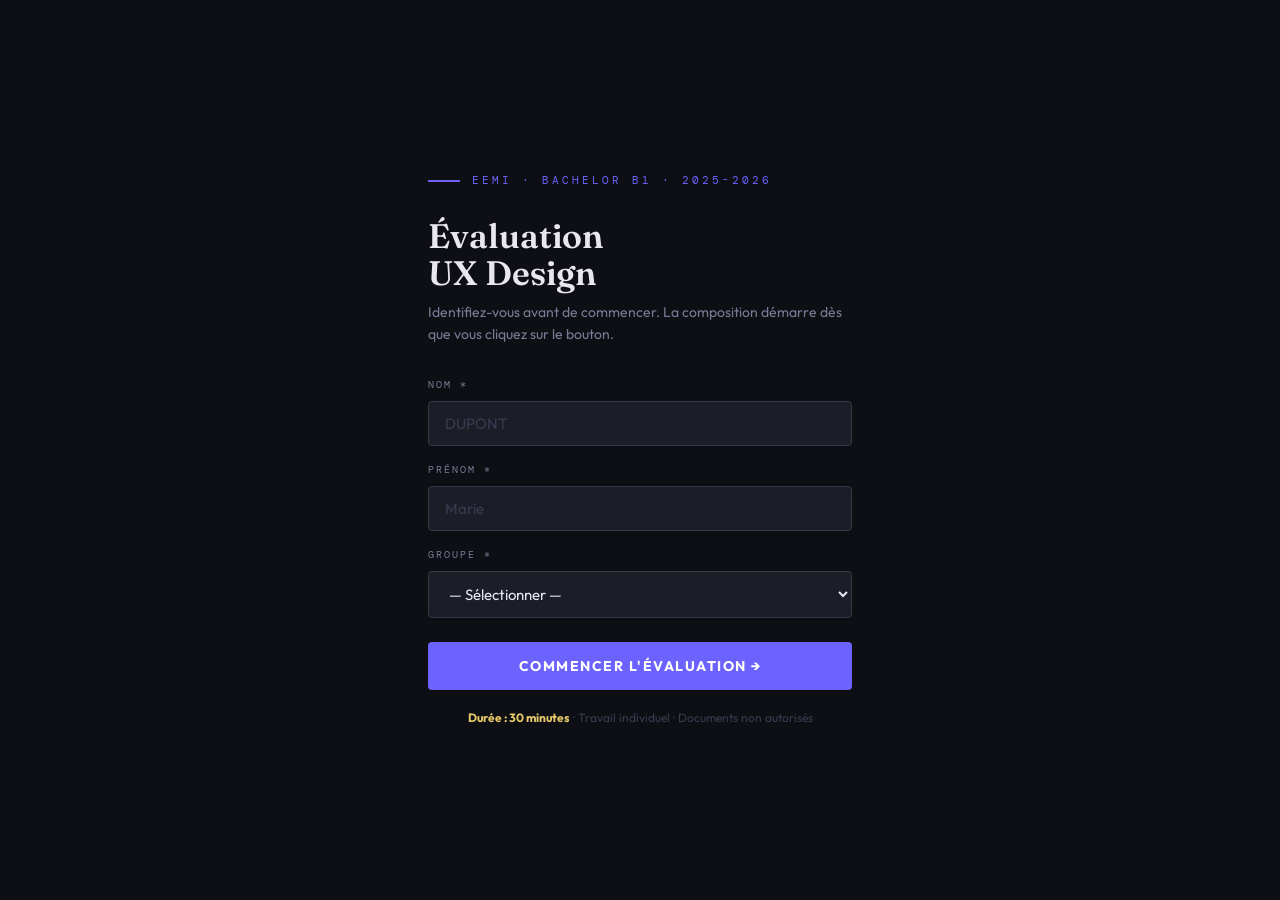
==== commit 49dc557a: "ajout antitriche" ====
--- a/evaluation.html
+++ b/evaluation.html
@@ -119,6 +119,8 @@
 .word-chip{font-family:'DM Mono',monospace;font-size:11px;background:rgba(240,124,74,.1);border:1px solid rgba(240,124,74,.3);color:var(--p3);padding:4px 12px;border-radius:99px;cursor:pointer;transition:all .15s;user-select:none}
 .word-chip:hover{background:rgba(240,124,74,.2)}
 .word-chip.used{opacity:.35;cursor:default;text-decoration:line-through}
+.word-chip.active{background:rgba(240,124,74,.45);border-color:var(--p3);color:#fff;box-shadow:0 0 0 2px var(--p3);cursor:default}
+.ptrou-input.drop-ready{border-bottom-color:var(--gold);background:rgba(232,201,106,.08);cursor:pointer}
 
 /* ── QUESTION OUVERTE ── */
 textarea.ans{width:100%;background:var(--card);border:1px solid var(--border2);color:var(--text);font-family:'Outfit',sans-serif;font-size:14px;line-height:1.7;padding:14px 16px;resize:vertical;min-height:160px;outline:none;transition:border-color .2s;border-radius:4px}
@@ -251,8 +253,8 @@
     <div class="consignes-grid">
       <div class="cstat"><div class="cstat-val">14</div><div class="cstat-lbl">QCM<br><small>7 pts</small></div></div>
       <div class="cstat"><div class="cstat-val">10</div><div class="cstat-lbl">Associations<br><small>5 pts</small></div></div>
-      <div class="cstat"><div class="cstat-val">5</div><div class="cstat-lbl">Phrases à trou<br><small>5 pts</small></div></div>
-      <div class="cstat"><div class="cstat-val">1</div><div class="cstat-lbl">Question ouverte<br><small>3 pts</small></div></div>
+      <div class="cstat"><div class="cstat-val">10</div><div class="cstat-lbl">Phrases à trou<br><small>5 pts</small></div></div>
+      <div class="cstat"><div class="cstat-val">2</div><div class="cstat-lbl">Questions courtes<br><small>3 pts</small></div></div>
     </div>
   </div>
 
@@ -269,160 +271,7 @@
       </div>
     </div>
     <div class="instr"><strong>Consigne :</strong> Pour chaque question, cochez la <strong>seule réponse correcte</strong>. Une réponse incorrecte ne retire pas de point.</div>
-
-    <!-- Q1 -->
-    <div class="qcm-block" id="qcm1">
-      <div class="qcm-head"><span class="qnum">Q01</span><span class="qtitle">Quelle est la définition la plus complète de l'UX Design ?</span></div>
-      <div class="qcm-options">
-        <div class="qcm-option" onclick="selectQCM(1,0)"><input type="radio" name="q1" id="q1a"> <label for="q1a">La discipline qui crée uniquement des interfaces graphiques esthétiques</label></div>
-        <div class="qcm-option" onclick="selectQCM(1,1)"><input type="radio" name="q1" id="q1b"> <label for="q1b">L'ensemble des perceptions et comportements d'un utilisateur avant, pendant et après l'utilisation d'un produit</label></div>
-        <div class="qcm-option" onclick="selectQCM(1,2)"><input type="radio" name="q1" id="q1c"> <label for="q1c">Le processus de développement d'applications mobiles</label></div>
-        <div class="qcm-option" onclick="selectQCM(1,3)"><input type="radio" name="q1" id="q1d"> <label for="q1d">Une méthode d'amélioration du référencement naturel (SEO)</label></div>
-      </div>
-    </div>
-
-    <!-- Q2 -->
-    <div class="qcm-block" id="qcm2">
-      <div class="qcm-head"><span class="qnum">Q02</span><span class="qtitle">Qui a popularisé le terme « User Experience » et créé le premier poste d'UX Architect ?</span></div>
-      <div class="qcm-options">
-        <div class="qcm-option" onclick="selectQCM(2,0)"><input type="radio" name="q2" id="q2a"> <label for="q2a">Steve Jobs chez Apple</label></div>
-        <div class="qcm-option" onclick="selectQCM(2,1)"><input type="radio" name="q2" id="q2b"> <label for="q2b">Tim Berners-Lee au CERN</label></div>
-        <div class="qcm-option" onclick="selectQCM(2,2)"><input type="radio" name="q2" id="q2c"> <label for="q2c">Don Norman chez Apple</label></div>
-        <div class="qcm-option" onclick="selectQCM(2,3)"><input type="radio" name="q2" id="q2d"> <label for="q2d">Jakob Nielsen au Xerox PARC</label></div>
-      </div>
-    </div>
-
-    <!-- Q3 -->
-    <div class="qcm-block" id="qcm3">
-      <div class="qcm-head"><span class="qnum">Q03</span><span class="qtitle">Quelles sont les trois dimensions fondamentales de l'UX selon Peter Morville ?</span></div>
-      <div class="qcm-options">
-        <div class="qcm-option" onclick="selectQCM(3,0)"><input type="radio" name="q3" id="q3a"> <label for="q3a">Rapidité, compatibilité et sécurité</label></div>
-        <div class="qcm-option" onclick="selectQCM(3,1)"><input type="radio" name="q3" id="q3b"> <label for="q3b">Utilité, utilisabilité et désirabilité</label></div>
-        <div class="qcm-option" onclick="selectQCM(3,2)"><input type="radio" name="q3" id="q3c"> <label for="q3c">Design, développement et déploiement</label></div>
-        <div class="qcm-option" onclick="selectQCM(3,3)"><input type="radio" name="q3" id="q3d"> <label for="q3d">Accessibilité, lisibilité et interactivité</label></div>
-      </div>
-    </div>
-
-    <!-- Q4 -->
-    <div class="qcm-block" id="qcm4">
-      <div class="qcm-head"><span class="qnum">Q04</span><span class="qtitle">Quelle heuristique de Nielsen stipule que le système doit toujours informer l'utilisateur de ce qui se passe ?</span></div>
-      <div class="qcm-options">
-        <div class="qcm-option" onclick="selectQCM(4,0)"><input type="radio" name="q4" id="q4a"> <label for="q4a">Heuristique 4 — Cohérence et standards</label></div>
-        <div class="qcm-option" onclick="selectQCM(4,1)"><input type="radio" name="q4" id="q4b"> <label for="q4b">Heuristique 8 — Esthétique et design minimaliste</label></div>
-        <div class="qcm-option" onclick="selectQCM(4,2)"><input type="radio" name="q4" id="q4c"> <label for="q4c">Heuristique 1 — Visibilité de l'état du système</label></div>
-        <div class="qcm-option" onclick="selectQCM(4,3)"><input type="radio" name="q4" id="q4d"> <label for="q4d">Heuristique 5 — Prévention des erreurs</label></div>
-      </div>
-    </div>
-
-    <!-- Q5 -->
-    <div class="qcm-block" id="qcm5">
-      <div class="qcm-head"><span class="qnum">Q05</span><span class="qtitle">Quelle est la principale différence entre UX Design et UI Design ?</span></div>
-      <div class="qcm-options">
-        <div class="qcm-option" onclick="selectQCM(5,0)"><input type="radio" name="q5" id="q5a"> <label for="q5a">L'UX traite des couleurs et typographies, l'UI des wireframes</label></div>
-        <div class="qcm-option" onclick="selectQCM(5,1)"><input type="radio" name="q5" id="q5b"> <label for="q5b">L'UX se concentre sur l'expérience et les besoins ; l'UI sur l'aspect visuel de l'interface</label></div>
-        <div class="qcm-option" onclick="selectQCM(5,2)"><input type="radio" name="q5" id="q5c"> <label for="q5c">L'UX est réservé aux applications mobiles, l'UI aux sites web</label></div>
-        <div class="qcm-option" onclick="selectQCM(5,3)"><input type="radio" name="q5" id="q5d"> <label for="q5d">Il n'y a aucune différence entre les deux disciplines</label></div>
-      </div>
-    </div>
-
-    <!-- Q6 -->
-    <div class="qcm-block" id="qcm6">
-      <div class="qcm-head"><span class="qnum">Q06</span><span class="qtitle">Qu'est-ce qu'une « affordance » en UX Design ?</span></div>
-      <div class="qcm-options">
-        <div class="qcm-option" onclick="selectQCM(6,0)"><input type="radio" name="q6" id="q6a"> <label for="q6a">Le coût total d'un projet UX</label></div>
-        <div class="qcm-option" onclick="selectQCM(6,1)"><input type="radio" name="q6" id="q6b"> <label for="q6b">Un test de performance réalisé sur une interface</label></div>
-        <div class="qcm-option" onclick="selectQCM(6,2)"><input type="radio" name="q6" id="q6c"> <label for="q6c">La propriété d'un élément d'interface qui suggère naturellement comment il doit être utilisé</label></div>
-        <div class="qcm-option" onclick="selectQCM(6,3)"><input type="radio" name="q6" id="q6d"> <label for="q6d">La version finale d'un prototype haute fidélité</label></div>
-      </div>
-    </div>
-
-    <!-- Q7 -->
-    <div class="qcm-block" id="qcm7">
-      <div class="qcm-head"><span class="qnum">Q07</span><span class="qtitle">Selon Forrester Research, quel est le ROI moyen pour chaque euro investi en UX ?</span></div>
-      <div class="qcm-options">
-        <div class="qcm-option" onclick="selectQCM(7,0)"><input type="radio" name="q7" id="q7a"> <label for="q7a">Environ 28 % de retour</label></div>
-        <div class="qcm-option" onclick="selectQCM(7,1)"><input type="radio" name="q7" id="q7b"> <label for="q7b">Environ 228 % de retour</label></div>
-        <div class="qcm-option" onclick="selectQCM(7,2)"><input type="radio" name="q7" id="q7c"> <label for="q7c">Environ 2 % de retour</label></div>
-        <div class="qcm-option" onclick="selectQCM(7,3)"><input type="radio" name="q7" id="q7d"> <label for="q7d">Environ 50 % de retour</label></div>
-      </div>
-    </div>
-
-    <!-- Q8 -->
-    <div class="qcm-block" id="qcm8">
-      <div class="qcm-head"><span class="qnum">Q08</span><span class="qtitle">Qu'est-ce qu'une évaluation heuristique ?</span></div>
-      <div class="qcm-options">
-        <div class="qcm-option" onclick="selectQCM(8,0)"><input type="radio" name="q8" id="q8a"> <label for="q8a">Un test utilisateur avec 50 participants en laboratoire</label></div>
-        <div class="qcm-option" onclick="selectQCM(8,1)"><input type="radio" name="q8" id="q8b"> <label for="q8b">Une inspection par des experts qui évaluent l'interface selon des principes généraux d'utilisabilité</label></div>
-        <div class="qcm-option" onclick="selectQCM(8,2)"><input type="radio" name="q8" id="q8c"> <label for="q8c">Un sondage quantitatif envoyé aux utilisateurs</label></div>
-        <div class="qcm-option" onclick="selectQCM(8,3)"><input type="radio" name="q8" id="q8d"> <label for="q8d">Une analyse automatique du code source</label></div>
-      </div>
-    </div>
-
-    <!-- Q9 -->
-    <div class="qcm-block" id="qcm9">
-      <div class="qcm-head"><span class="qnum">Q09</span><span class="qtitle">Quel outil UX représente le parcours complet d'un utilisateur avec ses émotions et points de contact ?</span></div>
-      <div class="qcm-options">
-        <div class="qcm-option" onclick="selectQCM(9,0)"><input type="radio" name="q9" id="q9a"> <label for="q9a">Le Wireframe</label></div>
-        <div class="qcm-option" onclick="selectQCM(9,1)"><input type="radio" name="q9" id="q9b"> <label for="q9b">La User Journey Map</label></div>
-        <div class="qcm-option" onclick="selectQCM(9,2)"><input type="radio" name="q9" id="q9c"> <label for="q9c">Le Design System</label></div>
-        <div class="qcm-option" onclick="selectQCM(9,3)"><input type="radio" name="q9" id="q9d"> <label for="q9d">Le Test A/B</label></div>
-      </div>
-    </div>
-
-    <!-- Q10 -->
-    <div class="qcm-block" id="qcm10">
-      <div class="qcm-head"><span class="qnum">Q10</span><span class="qtitle">Qu'est-ce qu'un "Dark Pattern" en UX Design ?</span></div>
-      <div class="qcm-options">
-        <div class="qcm-option" onclick="selectQCM(10,0)"><input type="radio" name="q10" id="q10a"> <label for="q10a">Un thème d'interface en mode sombre (dark mode)</label></div>
-        <div class="qcm-option" onclick="selectQCM(10,1)"><input type="radio" name="q10" id="q10b"> <label for="q10b">Une technique de design délibérément conçue pour tromper ou manipuler l'utilisateur</label></div>
-        <div class="qcm-option" onclick="selectQCM(10,2)"><input type="radio" name="q10" id="q10c"> <label for="q10c">Un type de wireframe basse fidélité en niveaux de gris</label></div>
-        <div class="qcm-option" onclick="selectQCM(10,3)"><input type="radio" name="q10" id="q10d"> <label for="q10d">Une méthode de test utilisateur en conditions réelles</label></div>
-      </div>
-    </div>
-
-    <!-- Q11 -->
-    <div class="qcm-block" id="qcm11">
-      <div class="qcm-head"><span class="qnum">Q11</span><span class="qtitle">Qu'est-ce qu'un Persona en UX Design ?</span></div>
-      <div class="qcm-options">
-        <div class="qcm-option" onclick="selectQCM(11,0)"><input type="radio" name="q11" id="q11a"> <label for="q11a">Une représentation fictive mais fondée sur des données réelles d'un archétype d'utilisateur</label></div>
-        <div class="qcm-option" onclick="selectQCM(11,1)"><input type="radio" name="q11" id="q11b"> <label for="q11b">Un compte utilisateur fictif pour tester une application</label></div>
-        <div class="qcm-option" onclick="selectQCM(11,2)"><input type="radio" name="q11" id="q11c"> <label for="q11c">Un prototype haute fidélité présenté au client</label></div>
-        <div class="qcm-option" onclick="selectQCM(11,3)"><input type="radio" name="q11" id="q11d"> <label for="q11d">Un document listant les fonctionnalités d'une application</label></div>
-      </div>
-    </div>
-
-    <!-- Q12 -->
-    <div class="qcm-block" id="qcm12">
-      <div class="qcm-head"><span class="qnum">Q12</span><span class="qtitle">Quel outil UX est une maquette schématique en niveaux de gris montrant la structure d'une page ?</span></div>
-      <div class="qcm-options">
-        <div class="qcm-option" onclick="selectQCM(12,0)"><input type="radio" name="q12" id="q12a"> <label for="q12a">Le Persona</label></div>
-        <div class="qcm-option" onclick="selectQCM(12,1)"><input type="radio" name="q12" id="q12b"> <label for="q12b">La Carte d'empathie</label></div>
-        <div class="qcm-option" onclick="selectQCM(12,2)"><input type="radio" name="q12" id="q12c"> <label for="q12c">Le Wireframe</label></div>
-        <div class="qcm-option" onclick="selectQCM(12,3)"><input type="radio" name="q12" id="q12d"> <label for="q12d">Le Design System</label></div>
-      </div>
-    </div>
-
-    <!-- Q13 -->
-    <div class="qcm-block" id="qcm13">
-      <div class="qcm-head"><span class="qnum">Q13</span><span class="qtitle">Quelle heuristique de Nielsen recommande de ne pas surcharger l'interface d'informations inutiles ?</span></div>
-      <div class="qcm-options">
-        <div class="qcm-option" onclick="selectQCM(13,0)"><input type="radio" name="q13" id="q13a"> <label for="q13a">Heuristique 3 — Contrôle et liberté de l'utilisateur</label></div>
-        <div class="qcm-option" onclick="selectQCM(13,1)"><input type="radio" name="q13" id="q13b"> <label for="q13b">Heuristique 8 — Esthétique et design minimaliste</label></div>
-        <div class="qcm-option" onclick="selectQCM(13,2)"><input type="radio" name="q13" id="q13c"> <label for="q13c">Heuristique 6 — Reconnaissance plutôt que rappel</label></div>
-        <div class="qcm-option" onclick="selectQCM(13,3)"><input type="radio" name="q13" id="q13d"> <label for="q13d">Heuristique 10 — Aide et documentation</label></div>
-      </div>
-    </div>
-
-    <!-- Q14 -->
-    <div class="qcm-block" id="qcm14">
-      <div class="qcm-head"><span class="qnum">Q14</span><span class="qtitle">Quel est le principe fondamental concernant l'ordre UX / UI dans un projet ?</span></div>
-      <div class="qcm-options">
-        <div class="qcm-option" onclick="selectQCM(14,0)"><input type="radio" name="q14" id="q14a"> <label for="q14a">L'UI précède l'UX car l'esthétique guide la stratégie produit</label></div>
-        <div class="qcm-option" onclick="selectQCM(14,1)"><input type="radio" name="q14" id="q14b"> <label for="q14b">L'UX et l'UI se font simultanément pour gagner du temps</label></div>
-        <div class="qcm-option" onclick="selectQCM(14,2)"><input type="radio" name="q14" id="q14c"> <label for="q14c">L'UX précède toujours l'UI : on comprend les besoins avant de dessiner</label></div>
-        <div class="qcm-option" onclick="selectQCM(14,3)"><input type="radio" name="q14" id="q14d"> <label for="q14d">Le développement précède toujours les deux phases de design</label></div>
-      </div>
-    </div>
+    <div id="qcm-container"></div>
   </section>
 
   <div class="div-line" data-p="→ Partie 2"></div>
@@ -439,118 +288,118 @@
         <div class="partie-pts">10 termes · 0,5 point par bonne association</div>
       </div>
     </div>
-    <div class="instr"><strong>Consigne :</strong> Associez chaque terme UX (colonne gauche) à sa définition correcte (colonne droite) en sélectionnant la lettre correspondante dans le menu déroulant.</div>
-
-    <div class="assoc-grid">
-      <div>
-        <div class="assoc-col"><h4>Termes</h4></div>
-        <div class="assoc-terms">
-          <div class="assoc-term">A — UX Design</div>
-          <div class="assoc-term">B — Affordance</div>
-          <div class="assoc-term">C — Design System</div>
-          <div class="assoc-term">D — Persona</div>
-          <div class="assoc-term">E — Wireframe</div>
-          <div class="assoc-term">F — User Journey Map</div>
-          <div class="assoc-term">G — Dark Pattern</div>
-          <div class="assoc-term">H — Test A/B</div>
-          <div class="assoc-term">I — Human-Centered Design</div>
-          <div class="assoc-term">J — Carte d'empathie</div>
-        </div>
-      </div>
-      <div>
-        <div class="assoc-col"><h4>Définitions — associez la lettre</h4></div>
-        <div class="assoc-defs">
-          <div class="assoc-def-row">
-            <span class="assoc-def-label">Déf. 1</span>
-            <select class="assoc-select" id="ass1" onchange="save()">
-              <option value="">—</option>
-              <option>A</option><option>B</option><option>C</option><option>D</option><option>E</option>
-              <option>F</option><option>G</option><option>H</option><option>I</option><option>J</option>
-            </select>
-            <span class="assoc-def-text">Bibliothèque centralisée de composants d'interface avec règles d'utilisation pour garantir la cohérence visuelle</span>
-          </div>
-          <div class="assoc-def-row">
-            <span class="assoc-def-label">Déf. 2</span>
-            <select class="assoc-select" id="ass2" onchange="save()">
-              <option value="">—</option>
-              <option>A</option><option>B</option><option>C</option><option>D</option><option>E</option>
-              <option>F</option><option>G</option><option>H</option><option>I</option><option>J</option>
-            </select>
-            <span class="assoc-def-text">Approche de conception qui place les besoins et comportements des utilisateurs au centre de chaque décision</span>
-          </div>
-          <div class="assoc-def-row">
-            <span class="assoc-def-label">Déf. 3</span>
-            <select class="assoc-select" id="ass3" onchange="save()">
-              <option value="">—</option>
-              <option>A</option><option>B</option><option>C</option><option>D</option><option>E</option>
-              <option>F</option><option>G</option><option>H</option><option>I</option><option>J</option>
-            </select>
-            <span class="assoc-def-text">Représentation visuelle du parcours d'un utilisateur pour accomplir un objectif, incluant émotions et points de friction</span>
-          </div>
-          <div class="assoc-def-row">
-            <span class="assoc-def-label">Déf. 4</span>
-            <select class="assoc-select" id="ass4" onchange="save()">
-              <option value="">—</option>
-              <option>A</option><option>B</option><option>C</option><option>D</option><option>E</option>
-              <option>F</option><option>G</option><option>H</option><option>I</option><option>J</option>
-            </select>
-            <span class="assoc-def-text">Outil visuel structuré en 4 à 6 quadrants (pense, voit, dit, fait, douleurs, gains) pour comprendre l'état mental d'un utilisateur</span>
-          </div>
-          <div class="assoc-def-row">
-            <span class="assoc-def-label">Déf. 5</span>
-            <select class="assoc-select" id="ass5" onchange="save()">
-              <option value="">—</option>
-              <option>A</option><option>B</option><option>C</option><option>D</option><option>E</option>
-              <option>F</option><option>G</option><option>H</option><option>I</option><option>J</option>
-            </select>
-            <span class="assoc-def-text">Discipline visant à concevoir des produits utiles, utilisables et désirables pour les utilisateurs</span>
-          </div>
-          <div class="assoc-def-row">
-            <span class="assoc-def-label">Déf. 6</span>
-            <select class="assoc-select" id="ass6" onchange="save()">
-              <option value="">—</option>
-              <option>A</option><option>B</option><option>C</option><option>D</option><option>E</option>
-              <option>F</option><option>G</option><option>H</option><option>I</option><option>J</option>
-            </select>
-            <span class="assoc-def-text">Propriété d'un objet ou élément d'interface qui suggère naturellement son utilisation sans instruction</span>
-          </div>
-          <div class="assoc-def-row">
-            <span class="assoc-def-label">Déf. 7</span>
-            <select class="assoc-select" id="ass7" onchange="save()">
-              <option value="">—</option>
-              <option>A</option><option>B</option><option>C</option><option>D</option><option>E</option>
-              <option>F</option><option>G</option><option>H</option><option>I</option><option>J</option>
-            </select>
-            <span class="assoc-def-text">Technique de design délibérément conçue pour tromper l'utilisateur — case pré-cochée, désinscription complexe…</span>
-          </div>
-          <div class="assoc-def-row">
-            <span class="assoc-def-label">Déf. 8</span>
-            <select class="assoc-select" id="ass8" onchange="save()">
-              <option value="">—</option>
-              <option>A</option><option>B</option><option>C</option><option>D</option><option>E</option>
-              <option>F</option><option>G</option><option>H</option><option>I</option><option>J</option>
-            </select>
-            <span class="assoc-def-text">Maquette schématique en niveaux de gris représentant la structure et l'organisation d'une page sans éléments graphiques définitifs</span>
-          </div>
-          <div class="assoc-def-row">
-            <span class="assoc-def-label">Déf. 9</span>
-            <select class="assoc-select" id="ass9" onchange="save()">
-              <option value="">—</option>
-              <option>A</option><option>B</option><option>C</option><option>D</option><option>E</option>
-              <option>F</option><option>G</option><option>H</option><option>I</option><option>J</option>
-            </select>
-            <span class="assoc-def-text">Représentation fictive mais fondée sur des données réelles d'un archétype d'utilisateur cible</span>
-          </div>
-          <div class="assoc-def-row">
-            <span class="assoc-def-label">Déf. 10</span>
-            <select class="assoc-select" id="ass10" onchange="save()">
-              <option value="">—</option>
-              <option>A</option><option>B</option><option>C</option><option>D</option><option>E</option>
-              <option>F</option><option>G</option><option>H</option><option>I</option><option>J</option>
-            </select>
-            <span class="assoc-def-text">Méthode d'expérimentation qui compare deux variantes d'une interface pour mesurer laquelle obtient les meilleures performances</span>
-          </div>
-        </div>
+    <div class="instr"><strong>Consigne :</strong> Pour chaque définition, sélectionnez dans le menu déroulant le terme UX qui correspond.</div>
+
+    <div class="assoc-defs" style="display:flex;flex-direction:column;gap:10px">
+      <div class="assoc-def-row">
+        <span class="assoc-def-label">Déf. 1</span>
+        <select class="assoc-select" id="ass1" onchange="save()">
+          <option value="">— Choisir —</option>
+          <option>UX Design</option><option>Affordance</option><option>Design System</option>
+          <option>Persona</option><option>Wireframe</option><option>User Journey Map</option>
+          <option>Dark Pattern</option><option>Test A/B</option>
+          <option>Human-Centered Design</option><option>Carte d'empathie</option>
+        </select>
+        <span class="assoc-def-text">Bibliothèque centralisée de composants d'interface avec règles d'utilisation pour garantir la cohérence visuelle</span>
+      </div>
+      <div class="assoc-def-row">
+        <span class="assoc-def-label">Déf. 2</span>
+        <select class="assoc-select" id="ass2" onchange="save()">
+          <option value="">— Choisir —</option>
+          <option>UX Design</option><option>Affordance</option><option>Design System</option>
+          <option>Persona</option><option>Wireframe</option><option>User Journey Map</option>
+          <option>Dark Pattern</option><option>Test A/B</option>
+          <option>Human-Centered Design</option><option>Carte d'empathie</option>
+        </select>
+        <span class="assoc-def-text">Approche de conception qui place les besoins et comportements des utilisateurs au centre de chaque décision</span>
+      </div>
+      <div class="assoc-def-row">
+        <span class="assoc-def-label">Déf. 3</span>
+        <select class="assoc-select" id="ass3" onchange="save()">
+          <option value="">— Choisir —</option>
+          <option>UX Design</option><option>Affordance</option><option>Design System</option>
+          <option>Persona</option><option>Wireframe</option><option>User Journey Map</option>
+          <option>Dark Pattern</option><option>Test A/B</option>
+          <option>Human-Centered Design</option><option>Carte d'empathie</option>
+        </select>
+        <span class="assoc-def-text">Représentation visuelle du parcours d'un utilisateur pour accomplir un objectif, incluant émotions et points de friction</span>
+      </div>
+      <div class="assoc-def-row">
+        <span class="assoc-def-label">Déf. 4</span>
+        <select class="assoc-select" id="ass4" onchange="save()">
+          <option value="">— Choisir —</option>
+          <option>UX Design</option><option>Affordance</option><option>Design System</option>
+          <option>Persona</option><option>Wireframe</option><option>User Journey Map</option>
+          <option>Dark Pattern</option><option>Test A/B</option>
+          <option>Human-Centered Design</option><option>Carte d'empathie</option>
+        </select>
+        <span class="assoc-def-text">Outil visuel structuré en 4 à 6 quadrants (pense, voit, dit, fait, douleurs, gains) pour comprendre l'état mental d'un utilisateur</span>
+      </div>
+      <div class="assoc-def-row">
+        <span class="assoc-def-label">Déf. 5</span>
+        <select class="assoc-select" id="ass5" onchange="save()">
+          <option value="">— Choisir —</option>
+          <option>UX Design</option><option>Affordance</option><option>Design System</option>
+          <option>Persona</option><option>Wireframe</option><option>User Journey Map</option>
+          <option>Dark Pattern</option><option>Test A/B</option>
+          <option>Human-Centered Design</option><option>Carte d'empathie</option>
+        </select>
+        <span class="assoc-def-text">Discipline visant à concevoir des produits utiles, utilisables et désirables pour les utilisateurs</span>
+      </div>
+      <div class="assoc-def-row">
+        <span class="assoc-def-label">Déf. 6</span>
+        <select class="assoc-select" id="ass6" onchange="save()">
+          <option value="">— Choisir —</option>
+          <option>UX Design</option><option>Affordance</option><option>Design System</option>
+          <option>Persona</option><option>Wireframe</option><option>User Journey Map</option>
+          <option>Dark Pattern</option><option>Test A/B</option>
+          <option>Human-Centered Design</option><option>Carte d'empathie</option>
+        </select>
+        <span class="assoc-def-text">Propriété d'un objet ou élément d'interface qui suggère naturellement son utilisation sans instruction</span>
+      </div>
+      <div class="assoc-def-row">
+        <span class="assoc-def-label">Déf. 7</span>
+        <select class="assoc-select" id="ass7" onchange="save()">
+          <option value="">— Choisir —</option>
+          <option>UX Design</option><option>Affordance</option><option>Design System</option>
+          <option>Persona</option><option>Wireframe</option><option>User Journey Map</option>
+          <option>Dark Pattern</option><option>Test A/B</option>
+          <option>Human-Centered Design</option><option>Carte d'empathie</option>
+        </select>
+        <span class="assoc-def-text">Technique de design délibérément conçue pour tromper l'utilisateur — case pré-cochée, désinscription complexe…</span>
+      </div>
+      <div class="assoc-def-row">
+        <span class="assoc-def-label">Déf. 8</span>
+        <select class="assoc-select" id="ass8" onchange="save()">
+          <option value="">— Choisir —</option>
+          <option>UX Design</option><option>Affordance</option><option>Design System</option>
+          <option>Persona</option><option>Wireframe</option><option>User Journey Map</option>
+          <option>Dark Pattern</option><option>Test A/B</option>
+          <option>Human-Centered Design</option><option>Carte d'empathie</option>
+        </select>
+        <span class="assoc-def-text">Maquette schématique en niveaux de gris représentant la structure et l'organisation d'une page sans éléments graphiques définitifs</span>
+      </div>
+      <div class="assoc-def-row">
+        <span class="assoc-def-label">Déf. 9</span>
+        <select class="assoc-select" id="ass9" onchange="save()">
+          <option value="">— Choisir —</option>
+          <option>UX Design</option><option>Affordance</option><option>Design System</option>
+          <option>Persona</option><option>Wireframe</option><option>User Journey Map</option>
+          <option>Dark Pattern</option><option>Test A/B</option>
+          <option>Human-Centered Design</option><option>Carte d'empathie</option>
+        </select>
+        <span class="assoc-def-text">Représentation fictive mais fondée sur des données réelles d'un archétype d'utilisateur cible</span>
+      </div>
+      <div class="assoc-def-row">
+        <span class="assoc-def-label">Déf. 10</span>
+        <select class="assoc-select" id="ass10" onchange="save()">
+          <option value="">— Choisir —</option>
+          <option>UX Design</option><option>Affordance</option><option>Design System</option>
+          <option>Persona</option><option>Wireframe</option><option>User Journey Map</option>
+          <option>Dark Pattern</option><option>Test A/B</option>
+          <option>Human-Centered Design</option><option>Carte d'empathie</option>
+        </select>
+        <span class="assoc-def-text">Méthode d'expérimentation qui compare deux variantes d'une interface pour mesurer laquelle obtient les meilleures performances</span>
       </div>
     </div>
   </section>
@@ -558,7 +407,7 @@
   <div class="div-line" data-p="→ Partie 3"></div>
 
   <!-- ═══════════════════════════════════════
-       PARTIE 3 — PHRASES À TROU (5 · 5 pts)
+       PARTIE 3 — PHRASES À TROU (10 · 5 pts)
   ════════════════════════════════════════ -->
   <section class="partie" id="p3">
     <div class="partie-head">
@@ -566,42 +415,73 @@
       <div>
         <div class="partie-pill pp3">Partie 3 · 5 points</div>
         <h2 class="partie-title">Phrases à compléter</h2>
-        <div class="partie-pts">5 phrases · 1 point par réponse correcte</div>
-      </div>
-    </div>
-    <div class="instr"><strong>Consigne :</strong> Complétez chaque phrase en saisissant le terme manquant. Les mots disponibles sont listés dans la banque de mots ci-dessous. Chaque mot n'est utilisé qu'une seule fois.</div>
-
+        <div class="partie-pts">10 phrases · 0,5 point par réponse correcte</div>
+      </div>
+    </div>
+    <div class="instr"><strong>Consigne :</strong> Complétez chaque phrase en cliquant sur le mot correspondant dans la banque ci-dessous, ou en le saisissant directement. Chaque mot n'est utilisé qu'une seule fois.</div>
+
+    <p style="font-size:12px;color:var(--muted);margin-bottom:10px">① Cliquez sur un mot pour le sélectionner · ② Cliquez sur le champ de votre choix pour l'y déposer</p>
     <div class="word-bank" id="word-bank">
-      <span class="word-chip" onclick="useWord(this,'trou1','Nielsen')">Nielsen</span>
-      <span class="word-chip" onclick="useWord(this,'trou2','Persona')">Persona</span>
-      <span class="word-chip" onclick="useWord(this,'trou3','Empathie')">Empathie</span>
-      <span class="word-chip" onclick="useWord(this,'trou4','wireframe')">wireframe</span>
-      <span class="word-chip" onclick="useWord(this,'trou5','WCAG')">WCAG</span>
+      <span class="word-chip" onclick="pickWord(this,'Nielsen')">Nielsen</span>
+      <span class="word-chip" onclick="pickWord(this,'Persona')">Persona</span>
+      <span class="word-chip" onclick="pickWord(this,'Empathie')">Empathie</span>
+      <span class="word-chip" onclick="pickWord(this,'wireframe')">wireframe</span>
+      <span class="word-chip" onclick="pickWord(this,'WCAG')">WCAG</span>
+      <span class="word-chip" onclick="pickWord(this,'Don Norman')">Don Norman</span>
+      <span class="word-chip" onclick="pickWord(this,'User Journey Map')">User Journey Map</span>
+      <span class="word-chip" onclick="pickWord(this,'affordance')">affordance</span>
+      <span class="word-chip" onclick="pickWord(this,'dark pattern')">dark pattern</span>
+      <span class="word-chip" onclick="pickWord(this,'ouvertes')">ouvertes</span>
     </div>
 
     <div class="ptrou-block">
       <div class="ptrou-phrase">
-        1. Les 10 heuristiques publiées par Jakob <input class="ptrou-input" id="trou1" placeholder="…" oninput="save()" autocomplete="off"> constituent la grille d'évaluation de référence pour toute interface numérique.
+        1. Les 10 heuristiques publiées par Jakob <input class="ptrou-input" id="trou1" placeholder="…" onclick="dropWord(this)" oninput="save()" autocomplete="off"> constituent la grille d'évaluation de référence pour identifier les problèmes d'utilisabilité d'une interface.
       </div>
     </div>
     <div class="ptrou-block">
       <div class="ptrou-phrase">
-        2. Un <input class="ptrou-input" id="trou2" placeholder="…" oninput="save()" autocomplete="off"> est une représentation fictive mais fondée sur des données réelles d'un archétype d'utilisateur cible, permettant d'orienter les décisions de conception.
+        2. Un <input class="ptrou-input" id="trou2" placeholder="…" onclick="dropWord(this)" oninput="save()" autocomplete="off"> est une représentation fictive mais fondée sur des données réelles d'un archétype d'utilisateur, utilisée pour orienter les décisions de conception.
       </div>
     </div>
     <div class="ptrou-block">
       <div class="ptrou-phrase">
-        3. La carte d'<input class="ptrou-input" id="trou3" placeholder="…" oninput="save()" autocomplete="off"> est un outil visuel qui capture l'état mental d'un utilisateur à travers les quadrants « Pense », « Voit », « Dit », « Fait », « Douleurs » et « Gains ».
+        3. La carte d'<input class="ptrou-input" id="trou3" placeholder="…" onclick="dropWord(this)" oninput="save()" autocomplete="off"> est un outil visuel structuré en quadrants — « Pense », « Voit », « Dit », « Fait », « Douleurs » et « Gains » — qui capture l'état mental d'un utilisateur.
       </div>
     </div>
     <div class="ptrou-block">
       <div class="ptrou-phrase">
-        4. Un <input class="ptrou-input" id="trou4" placeholder="…" oninput="save()" autocomplete="off"> est une maquette schématique en niveaux de gris qui représente la structure et l'organisation d'une page sans éléments graphiques définitifs.
+        4. Un <input class="ptrou-input" id="trou4" placeholder="…" onclick="dropWord(this)" oninput="save()" autocomplete="off"> est une maquette schématique en niveaux de gris représentant la structure d'une page, sans couleurs ni éléments graphiques définitifs.
       </div>
     </div>
     <div class="ptrou-block">
       <div class="ptrou-phrase">
-        5. Les critères d'accessibilité numérique <input class="ptrou-input" id="trou5" placeholder="…" oninput="save()" autocomplete="off"> (Web Content Accessibility Guidelines) définissent les normes internationales pour rendre les interfaces accessibles à tous les profils d'utilisateurs.
+        5. Les critères d'accessibilité numérique <input class="ptrou-input" id="trou5" placeholder="…" onclick="dropWord(this)" oninput="save()" autocomplete="off"> (Web Content Accessibility Guidelines) définissent les normes internationales pour rendre les interfaces accessibles à tous.
+      </div>
+    </div>
+    <div class="ptrou-block">
+      <div class="ptrou-phrase">
+        6. C'est <input class="ptrou-input" id="trou6" placeholder="…" onclick="dropWord(this)" oninput="save()" autocomplete="off" style="min-width:120px"> qui a popularisé le terme « User Experience » chez Apple dans les années 1990 et introduit les concepts d'affordance, de feedback et de modèle mental.
+      </div>
+    </div>
+    <div class="ptrou-block">
+      <div class="ptrou-phrase">
+        7. La <input class="ptrou-input" id="trou7" placeholder="…" onclick="dropWord(this)" oninput="save()" autocomplete="off" style="min-width:160px"> cartographie, de façon chronologique, les étapes d'un parcours utilisateur ainsi que ses émotions, points de contact et zones de friction.
+      </div>
+    </div>
+    <div class="ptrou-block">
+      <div class="ptrou-phrase">
+        8. Une bonne <input class="ptrou-input" id="trou8" placeholder="…" onclick="dropWord(this)" oninput="save()" autocomplete="off"> réduit la courbe d'apprentissage : un bouton en relief, par exemple, invite naturellement à cliquer sans qu'aucune instruction ne soit nécessaire.
+      </div>
+    </div>
+    <div class="ptrou-block">
+      <div class="ptrou-phrase">
+        9. Une case pré-cochée pour souscrire à un abonnement payant ou un bouton de désinscription délibérément caché sont des exemples typiques de <input class="ptrou-input" id="trou9" placeholder="…" onclick="dropWord(this)" oninput="save()" autocomplete="off">, pratique contraire à l'éthique du design centré utilisateur.
+      </div>
+    </div>
+    <div class="ptrou-block">
+      <div class="ptrou-phrase">
+        10. Lors d'un entretien utilisateur, il est essentiel de poser des questions <input class="ptrou-input" id="trou10" placeholder="…" onclick="dropWord(this)" oninput="save()" autocomplete="off"> afin de laisser l'interviewé s'exprimer librement, sans orienter ou biaiser ses réponses.
       </div>
     </div>
   </section>
@@ -609,32 +489,49 @@
   <div class="div-line" data-p="→ Partie 4"></div>
 
   <!-- ═══════════════════════════════════════
-       PARTIE 4 — QUESTION OUVERTE (1 · 3 pts)
+       PARTIE 4 — QUESTIONS OUVERTES (2 · 3 pts)
   ════════════════════════════════════════ -->
   <section class="partie" id="p4">
     <div class="partie-head">
       <div class="partie-n n4">04</div>
       <div>
         <div class="partie-pill pp4">Partie 4 · 3 points</div>
-        <h2 class="partie-title">Question ouverte</h2>
-        <div class="partie-pts">1 question de synthèse · réponse rédigée attendue</div>
-      </div>
-    </div>
-    <div class="instr"><strong>Consigne :</strong> Rédigez une réponse structurée et argumentée en vous appuyant sur les notions vues en cours. La qualité de la formulation, la précision des exemples et la rigueur de l'argumentation sont évaluées.</div>
-
-    <div class="qcm-head" style="margin-bottom:14px">
-      <span class="qnum q4">Q01</span>
-      <span class="qtitle">Un chef de projet vous dit : « L'UX c'est juste du graphisme, mon graphiste peut s'en occuper. » Comment lui expliquez-vous — en 8 à 12 lignes — en quoi cette affirmation est inexacte ? Appuyez-vous sur au moins deux exemples ou concepts concrets vus en cours.</span>
-    </div>
-
-    <textarea class="ans" id="open1" placeholder="Rédigez votre réponse ici…&#10;Pistes : distinction UX / UI / Webdesign, dimensions de l'UX (utilité, utilisabilité, désirabilité), heuristiques, ROI de l'UX, processus centré utilisateur…" oninput="updateCC();save()"></textarea>
-    <div class="cc" id="cc-open1">0 caractère</div>
-
-    <div class="open-crit">
-      <div class="open-crit-title">Critères d'évaluation</div>
-      <div class="crit-row"><div class="crit-dot"></div><span><strong style="color:var(--text)">1 pt</strong> — Distinction claire entre UX Design et design graphique / UI Design</span></div>
-      <div class="crit-row"><div class="crit-dot"></div><span><strong style="color:var(--text)">1 pt</strong> — Utilisation d'au moins un concept ou exemple concret du cours (heuristiques, ROI, processus, etc.)</span></div>
-      <div class="crit-row"><div class="crit-dot"></div><span><strong style="color:var(--text)">1 pt</strong> — Qualité de la formulation, structure et cohérence de l'argumentation</span></div>
+        <h2 class="partie-title">Questions ouvertes courtes</h2>
+        <div class="partie-pts">2 questions · réponse courte attendue (5 à 8 lignes maximum)</div>
+      </div>
+    </div>
+    <div class="instr"><strong>Consigne :</strong> Répondez de façon concise et précise en 5 à 8 lignes maximum. Mobilisez le vocabulaire du cours et appuyez-vous sur au moins un exemple concret par question.</div>
+
+    <!-- Question ouverte 1 -->
+    <div class="qcm-block">
+      <div class="qcm-head" style="margin-bottom:14px">
+        <span class="qnum q4">Q01</span>
+        <span class="qtitle">Un chef de projet vous dit : « L'UX c'est juste du graphisme, mon graphiste peut s'en occuper. » Expliquez-lui, en quelques lignes, pourquoi cette affirmation est inexacte. Citez au moins un concept vu en cours.</span>
+      </div>
+      <textarea class="ans" id="open1" style="min-height:120px" placeholder="Pistes : distinction UX / UI, dimensions de l'UX (utilité, utilisabilité, désirabilité), processus centré utilisateur, heuristiques, ROI…" oninput="updateCC();save()"></textarea>
+      <div class="cc" id="cc-open1">0 caractère</div>
+      <div class="open-crit">
+        <div class="open-crit-title">Critères — Q01 · 1,5 pt</div>
+        <div class="crit-row"><div class="crit-dot"></div><span><strong style="color:var(--text)">0,5 pt</strong> — Distinction claire UX ≠ graphisme / UI Design</span></div>
+        <div class="crit-row"><div class="crit-dot"></div><span><strong style="color:var(--text)">0,5 pt</strong> — Au moins un concept ou exemple du cours cité avec précision</span></div>
+        <div class="crit-row"><div class="crit-dot"></div><span><strong style="color:var(--text)">0,5 pt</strong> — Clarté et cohérence de la réponse</span></div>
+      </div>
+    </div>
+
+    <!-- Question ouverte 2 -->
+    <div class="qcm-block" style="margin-top:32px">
+      <div class="qcm-head" style="margin-bottom:14px">
+        <span class="qnum q4">Q02</span>
+        <span class="qtitle">Vous devez conduire un entretien utilisateur pour comprendre les difficultés rencontrées sur une application mobile de commande en ligne. Décrivez en quelques lignes comment vous préparez et menez cet entretien : quel type de questions posez-vous, et pourquoi ?</span>
+      </div>
+      <textarea class="ans" id="open2" style="min-height:120px" placeholder="Pistes : questions ouvertes vs fermées, ne pas biaiser les réponses, guide d'entretien, contexte de passation, observation des comportements, verbatims…" oninput="updateCC2();save()"></textarea>
+      <div class="cc" id="cc-open2">0 caractère</div>
+      <div class="open-crit">
+        <div class="open-crit-title">Critères — Q02 · 1,5 pt</div>
+        <div class="crit-row"><div class="crit-dot"></div><span><strong style="color:var(--text)">0,5 pt</strong> — Distinction questions ouvertes / fermées et justification du choix</span></div>
+        <div class="crit-row"><div class="crit-dot"></div><span><strong style="color:var(--text)">0,5 pt</strong> — Mention d'au moins un biais à éviter ou d'une bonne pratique d'entretien</span></div>
+        <div class="crit-row"><div class="crit-dot"></div><span><strong style="color:var(--text)">0,5 pt</strong> — Clarté et cohérence de la réponse</span></div>
+      </div>
     </div>
   </section>
 
@@ -682,57 +579,315 @@
 
 <script>
 // ══════════════════════════════════════════════════════
-//  RÉPONSES CORRECTES
+//  RÉPONSES CORRECTES — Associations & Trous
 // ══════════════════════════════════════════════════════
 const CORRECT = {
-  // QCM — index de la bonne option (0-based)
-  qcm: {1:1, 2:2, 3:1, 4:2, 5:1, 6:2, 7:1, 8:1, 9:1, 10:1, 11:0, 12:2, 13:1, 14:2},
-  // Associations — terme lettre → définition numéro
-  // Déf1=C, Déf2=I, Déf3=F, Déf4=J, Déf5=A, Déf6=B, Déf7=G, Déf8=E, Déf9=D, Déf10=H
-  assoc: {ass1:'C', ass2:'I', ass3:'F', ass4:'J', ass5:'A', ass6:'B', ass7:'G', ass8:'E', ass9:'D', ass10:'H'},
-  // Phrases à trou
-  trou: {trou1:'nielsen', trou2:'persona', trou3:'empathie', trou4:'wireframe', trou5:'wcag'}
+  assoc: {
+    ass1:'Design System', ass2:'Human-Centered Design', ass3:'User Journey Map',
+    ass4:"Carte d'empathie", ass5:'UX Design', ass6:'Affordance',
+    ass7:'Dark Pattern', ass8:'Wireframe', ass9:'Persona', ass10:'Test A/B'
+  },
+  trou: {
+    trou1:'nielsen', trou2:'persona', trou3:'empathie', trou4:'wireframe', trou5:'wcag',
+    trou6:'don norman', trou7:'user journey map', trou8:'affordance',
+    trou9:'dark pattern', trou10:'ouvertes'
+  }
 };
 
-// État QCM
-const qcmState = {};
-
-// ══════════════════════════════════════════════════════
-//  QCM — SÉLECTION
-// ══════════════════════════════════════════════════════
-function selectQCM(qNum, optIdx) {
-  const block = document.getElementById('qcm' + qNum);
-  block.querySelectorAll('.qcm-option').forEach((el, i) => {
-    el.classList.toggle('selected', i === optIdx);
-    el.querySelector('input[type="radio"]').checked = (i === optIdx);
+// ══════════════════════════════════════════════════════
+//  QCM — DONNÉES (options équilibrées en longueur)
+// ══════════════════════════════════════════════════════
+const QCM_DATA = [
+  {
+    id: 1,
+    q: "Quelle est la définition la plus précise de l'UX Design ?",
+    opts: [
+      { text: "La création de chartes graphiques et de logos pour une marque", correct: false },
+      { text: "La conception d'expériences utiles, utilisables et désirables pour l'utilisateur", correct: true },
+      { text: "Le développement d'applications mobiles en langage natif", correct: false },
+      { text: "La rédaction de spécifications fonctionnelles pour les développeurs", correct: false }
+    ]
+  },
+  {
+    id: 2,
+    q: "Combien de principes heuristiques Jakob Nielsen a-t-il définis pour évaluer l'utilisabilité ?",
+    opts: [
+      { text: "5 principes regroupant les règles de base de l'ergonomie logicielle", correct: false },
+      { text: "7 principes issus des travaux de Don Norman sur la cognition", correct: false },
+      { text: "10 principes constituant la grille d'évaluation de référence", correct: true },
+      { text: "12 principes couvrant accessibilité et conformité internationale", correct: false }
+    ]
+  },
+  {
+    id: 3,
+    q: "Qu'est-ce qu'un Persona en UX Design ?",
+    opts: [
+      { text: "Un profil réel d'un client existant issu du CRM de l'entreprise", correct: false },
+      { text: "Un archétype d'utilisateur fictif fondé sur des données de recherche terrain", correct: true },
+      { text: "Un rapport d'analyse des performances d'une interface en production", correct: false },
+      { text: "Un diagramme décrivant l'architecture technique d'une application", correct: false }
+    ]
+  },
+  {
+    id: 4,
+    q: "Quel outil UX représente le parcours d'un utilisateur de façon chronologique, avec ses émotions et points de contact ?",
+    opts: [
+      { text: "Le wireframe, maquette structurelle en niveaux de gris", correct: false },
+      { text: "La carte d'empathie structurée en quadrants cognitifs", correct: false },
+      { text: "L'User Journey Map, visualisation du parcours et des émotions", correct: true },
+      { text: "Le Design System, bibliothèque de composants réutilisables", correct: false }
+    ]
+  },
+  {
+    id: 5,
+    q: "Qu'est-ce que l'affordance selon Don Norman ?",
+    opts: [
+      { text: "La capacité d'un objet à suggérer son utilisation par sa forme ou apparence", correct: true },
+      { text: "La mesure de la vitesse de chargement d'une page web mobile", correct: false },
+      { text: "Un indicateur de performance mesurant la satisfaction utilisateur", correct: false },
+      { text: "Le processus itératif de validation des maquettes par les parties prenantes", correct: false }
+    ]
+  },
+  {
+    id: 6,
+    q: "Quelle méthode compare deux versions d'une interface pour mesurer laquelle performe le mieux ?",
+    opts: [
+      { text: "L'entretien contextuel mené en situation réelle avec l'utilisateur", correct: false },
+      { text: "Le tri par cartes pour structurer l'architecture de l'information", correct: false },
+      { text: "Le test A/B, expérimentation contrôlée sur deux variantes d'interface", correct: true },
+      { text: "L'audit heuristique évaluant l'interface selon les critères Nielsen", correct: false }
+    ]
+  },
+  {
+    id: 7,
+    q: "Lors d'un entretien utilisateur, quel type de questions faut-il privilégier ?",
+    opts: [
+      { text: "Des questions fermées pour obtenir des réponses rapides et chiffrées", correct: false },
+      { text: "Des questions ouvertes pour encourager l'expression libre sans biais", correct: true },
+      { text: "Des questions suggestives pour guider l'utilisateur vers la réponse", correct: false },
+      { text: "Des questions binaires (oui/non) pour simplifier l'analyse des données", correct: false }
+    ]
+  },
+  {
+    id: 8,
+    q: "Qu'est-ce qu'un wireframe ?",
+    opts: [
+      { text: "Un prototype haute-fidélité intégrant couleurs et animations finales", correct: false },
+      { text: "Une maquette schématique en niveaux de gris représentant la structure", correct: true },
+      { text: "Un rapport d'analyse des comportements utilisateur sur le produit", correct: false },
+      { text: "Une charte typographique définissant les polices du projet final", correct: false }
+    ]
+  },
+  {
+    id: 9,
+    q: "Quel sigle désigne les normes internationales d'accessibilité numérique du W3C ?",
+    opts: [
+      { text: "WCAG — Web Content Accessibility Guidelines du W3C", correct: true },
+      { text: "RGPD — Règlement Général sur la Protection des Données", correct: false },
+      { text: "ARIA — Accessible Rich Internet Applications du W3C", correct: false },
+      { text: "ISO 9241 — norme ergonomique pour les systèmes interactifs", correct: false }
+    ]
+  },
+  {
+    id: 10,
+    q: "Qu'est-ce qu'un dark pattern ?",
+    opts: [
+      { text: "Un thème sombre appliqué à l'interface pour réduire la fatigue visuelle", correct: false },
+      { text: "Une technique de design trompeuse manipulant les choix de l'utilisateur", correct: true },
+      { text: "Un modèle de navigation complexe réservé aux interfaces expertes", correct: false },
+      { text: "Un motif graphique répétitif utilisé pour le fond des écrans d'accueil", correct: false }
+    ]
+  },
+  {
+    id: 11,
+    q: "Quel concept désigne la cohérence entre la perception d'un système et son fonctionnement réel ?",
+    opts: [
+      { text: "Le modèle mental, représentation interne du fonctionnement d'un système", correct: true },
+      { text: "L'affordance, propriété d'un objet suggérant son mode d'utilisation", correct: false },
+      { text: "Le feedback, retour d'information après une action de l'utilisateur", correct: false },
+      { text: "La contrainte, limitation qui oriente l'utilisateur vers la bonne action", correct: false }
+    ]
+  },
+  {
+    id: 12,
+    q: "Quelle est la principale différence entre UX Design et UI Design ?",
+    opts: [
+      { text: "L'UI Design est réservé aux applications mobiles, l'UX aux sites web", correct: false },
+      { text: "L'UX Design se pratique en agence, l'UI Design en entreprise interne", correct: false },
+      { text: "L'UX porte sur l'expérience globale, l'UI sur l'interface visuelle seule", correct: true },
+      { text: "L'UI Design inclut la recherche utilisateur, l'UX Design non", correct: false }
+    ]
+  },
+  {
+    id: 13,
+    q: "Qu'est-ce que la carte d'empathie ?",
+    opts: [
+      { text: "Un graphique de données mesurant le niveau de satisfaction utilisateur", correct: false },
+      { text: "Un outil visuel capturant ce que pense, voit, dit et fait un utilisateur", correct: true },
+      { text: "Un tableau de bord de métriques d'engagement sur une application live", correct: false },
+      { text: "Un document listant les fonctionnalités prioritaires d'un MVP produit", correct: false }
+    ]
+  },
+  {
+    id: 14,
+    q: "Quel chercheur a popularisé le terme « User Experience » en travaillant chez Apple ?",
+    opts: [
+      { text: "Jakob Nielsen, expert en utilisabilité et co-fondateur du Nielsen Norman Group", correct: false },
+      { text: "Steve Jobs, fondateur d'Apple ayant popularisé le design centré utilisateur", correct: false },
+      { text: "Don Norman, auteur de « The Design of Everyday Things » chez Apple", correct: true },
+      { text: "Alan Cooper, créateur des personas et auteur de « The Inmates Are Running the Asylum »", correct: false }
+    ]
+  }
+];
+
+// ══════════════════════════════════════════════════════
+//  QCM — ÉTAT & RENDU DYNAMIQUE
+// ══════════════════════════════════════════════════════
+const qcmState = {};      // qcmState[qId] = { chosenText, correctText }
+let qcmRenderedOrder = []; // ordre affiché des questions (array d'objets QCM_DATA shufflés)
+
+function shuffle(arr) {
+  const a = [...arr];
+  for (let i = a.length - 1; i > 0; i--) {
+    const j = Math.floor(Math.random() * (i + 1));
+    [a[i], a[j]] = [a[j], a[i]];
+  }
+  return a;
+}
+
+function buildQCM() {
+  const container = document.getElementById('qcm-container');
+  container.innerHTML = '';
+  qcmRenderedOrder = shuffle(QCM_DATA);
+
+  qcmRenderedOrder.forEach((q, displayIdx) => {
+    const num = displayIdx + 1;
+    const shuffledOpts = shuffle(q.opts);
+    const correctText = q.opts.find(o => o.correct).text;
+
+    // Stocker la bonne réponse par qId pour la correction
+    qcmState[q.id] = qcmState[q.id] || { chosenText: null, correctText };
+
+    const block = document.createElement('div');
+    block.className = 'qcm-block';
+    block.id = 'qcm' + q.id;
+    block.dataset.correctText = correctText;
+
+    const colorClass = ['q1','q2','q3','q4'][displayIdx % 4];
+    let optsHTML = shuffledOpts.map((opt, i) => `
+      <div class="qcm-option" onclick="selectQCM(${q.id}, this)">
+        <input type="radio" name="q${q.id}" id="q${q.id}_o${i}">
+        <label for="q${q.id}_o${i}">${opt.text}</label>
+      </div>`).join('');
+
+    block.innerHTML = `
+      <div class="qcm-head">
+        <span class="qnum ${colorClass}">Q${String(num).padStart(2,'0')}</span>
+        <span class="qtitle">${q.q}</span>
+      </div>
+      <div class="qcm-options">${optsHTML}</div>`;
+
+    container.appendChild(block);
   });
-  qcmState[qNum] = optIdx;
+}
+
+function selectQCM(qId, optEl) {
+  const block = document.getElementById('qcm' + qId);
+  const chosenText = optEl.querySelector('label').textContent;
+  block.querySelectorAll('.qcm-option').forEach(el => {
+    const selected = el === optEl;
+    el.classList.toggle('selected', selected);
+    el.querySelector('input[type="radio"]').checked = selected;
+  });
+  if (!qcmState[qId]) qcmState[qId] = { chosenText: null, correctText: block.dataset.correctText };
+  qcmState[qId].chosenText = chosenText;
   save();
   updateProg();
 }
 
 // ══════════════════════════════════════════════════════
-//  BANQUE DE MOTS — CLIC SUR CHIP
-// ══════════════════════════════════════════════════════
+//  BANQUE DE MOTS — LOGIQUE SÉLECTION → DÉPÔT
+// ══════════════════════════════════════════════════════
+let selectedChip = null;   // chip actuellement sélectionnée
+let selectedWord = null;   // mot correspondant
+
+// Étape ① : clic sur une chip → la sélectionner (ou désélectionner si déjà active)
+function pickWord(chip, word) {
+  // Si la chip est déjà utilisée dans un champ → la libérer au clic
+  if (chip.classList.contains('used')) {
+    releaseChip(chip, word);
+    return;
+  }
+  // Désélectionner la chip précédemment sélectionnée
+  if (selectedChip) {
+    selectedChip.classList.remove('active');
+  }
+  if (selectedChip === chip) {
+    // double-clic sur la même chip : désélectionner
+    selectedChip = null;
+    selectedWord = null;
+    clearDropReady();
+    return;
+  }
+  selectedChip = chip;
+  selectedWord = word;
+  chip.classList.add('active');
+  // Mettre en surbrillance tous les champs libres
+  document.querySelectorAll('.ptrou-input:not([data-filled])').forEach(inp => {
+    inp.classList.add('drop-ready');
+  });
+}
+
+// Étape ② : clic sur un champ → y déposer le mot sélectionné
+function dropWord(inp) {
+  if (!selectedChip) return;   // rien de sélectionné, comportement normal
+  // Libérer l'éventuel mot déjà dans ce champ
+  if (inp.dataset.filled) {
+    const oldWord = inp.dataset.filled;
+    document.querySelectorAll('.word-chip').forEach(c => {
+      if (c.textContent.trim().toLowerCase() === oldWord.toLowerCase()) {
+        c.classList.remove('used');
+        c.classList.remove('active');
+      }
+    });
+  }
+  // Déposer le nouveau mot
+  inp.value = selectedWord;
+  inp.dataset.filled = selectedWord;
+  selectedChip.classList.remove('active');
+  selectedChip.classList.add('used');
+  selectedChip = null;
+  selectedWord = null;
+  clearDropReady();
+  save();
+}
+
+// Libérer une chip déjà placée (clic dessus quand elle est "used")
+function releaseChip(chip, word) {
+  document.querySelectorAll('.ptrou-input').forEach(inp => {
+    if (inp.dataset.filled && inp.dataset.filled.toLowerCase() === word.toLowerCase()) {
+      inp.value = '';
+      delete inp.dataset.filled;
+    }
+  });
+  chip.classList.remove('used');
+  chip.classList.remove('active');
+  if (selectedChip === chip) { selectedChip = null; selectedWord = null; }
+  clearDropReady();
+  save();
+}
+
+function clearDropReady() {
+  document.querySelectorAll('.ptrou-input').forEach(inp => inp.classList.remove('drop-ready'));
+}
+
+// Compatibilité : useWord conservé pour le load() de localStorage
 function useWord(chip, inputId, word) {
   const inp = document.getElementById(inputId);
-  if (chip.classList.contains('used')) {
-    // Si déjà utilisé, vider le champ et remettre disponible
-    if (inp.value.toLowerCase() === word.toLowerCase()) {
-      inp.value = '';
-      chip.classList.remove('used');
-    }
-    return;
-  }
-  // Libérer le chip précédent si ce champ avait déjà une valeur
-  document.querySelectorAll('.word-chip').forEach(c => {
-    if (c !== chip && inp.value && c.textContent.toLowerCase() === inp.value.toLowerCase()) {
-      c.classList.remove('used');
-    }
-  });
+  if (!inp) return;
   inp.value = word;
+  inp.dataset.filled = word;
   chip.classList.add('used');
-  save();
 }
 
 // ══════════════════════════════════════════════════════
@@ -786,8 +941,10 @@
 function save() {
   const d = {};
   document.querySelectorAll('input[type="text"],textarea,select').forEach(el => { if (el.id) d[el.id] = el.value; });
-  // Sauvegarder l'état des radios
-  for (const [qNum, idx] of Object.entries(qcmState)) { d['qcm_state_' + qNum] = idx; }
+  // Sauvegarder l'état QCM par texte de réponse choisie
+  for (const [qId, state] of Object.entries(qcmState)) {
+    if (state && state.chosenText) d['qcm_text_' + qId] = state.chosenText;
+  }
   try {
     localStorage.setItem('ux_eval_v1', JSON.stringify(d));
     const n = new Date();
@@ -801,21 +958,29 @@
     if (!raw) return;
     const d = JSON.parse(raw);
     Object.entries(d).forEach(([id, v]) => {
-      if (id.startsWith('qcm_state_')) {
-        const qNum = parseInt(id.replace('qcm_state_', ''));
-        selectQCM(qNum, parseInt(v));
+      if (id.startsWith('qcm_text_')) {
+        const qId = parseInt(id.replace('qcm_text_', ''));
+        const block = document.getElementById('qcm' + qId);
+        if (!block) return;
+        block.querySelectorAll('.qcm-option').forEach(opt => {
+          if (opt.querySelector('label').textContent === v) {
+            opt.click();
+          }
+        });
       } else {
         const el = document.getElementById(id);
         if (el) el.value = v;
       }
     });
     updateCC();
-    // Remettre les chips utilisées
-    ['trou1','trou2','trou3','trou4','trou5'].forEach(id => {
+    updateCC2();
+    // Remettre les chips utilisées et data-filled
+    ['trou1','trou2','trou3','trou4','trou5','trou6','trou7','trou8','trou9','trou10'].forEach(id => {
       const inp = document.getElementById(id);
       if (inp && inp.value) {
+        inp.dataset.filled = inp.value;
         document.querySelectorAll('.word-chip').forEach(c => {
-          if (c.textContent.toLowerCase() === inp.value.toLowerCase()) c.classList.add('used');
+          if (c.textContent.trim().toLowerCase() === inp.value.toLowerCase()) c.classList.add('used');
         });
       }
     });
@@ -830,6 +995,13 @@
   if (!el) return;
   const n = el.value.length;
   document.getElementById('cc-open1').textContent = n + ' caractère' + (n > 1 ? 's' : '');
+}
+
+function updateCC2() {
+  const el = document.getElementById('open2');
+  if (!el) return;
+  const n = el.value.length;
+  document.getElementById('cc-open2').textContent = n + ' caractère' + (n > 1 ? 's' : '');
 }
 
 // ══════════════════════════════════════════════════════
@@ -861,6 +1033,7 @@
     document.getElementById('prog-wrap').style.display = 'block';
     document.getElementById('main').style.display = 'block';
     document.getElementById('fab').style.display = 'flex';
+    buildQCM();
     load();
     startTimer();
     updateCC();
@@ -878,30 +1051,33 @@
 
   let correct = 0, wrong = 0, blank = 0;
 
-  // Correction QCM
-  for (let q = 1; q <= 14; q++) {
-    const correctIdx = CORRECT.qcm[q];
-    const chosen = qcmState[q];
-    const block = document.getElementById('qcm' + q);
+  // Correction QCM (comparaison par texte, indépendante de l'ordre affiché)
+  qcmRenderedOrder.forEach(q => {
+    const state = qcmState[q.id];
+    const correctText = q.opts.find(o => o.correct).text;
+    const chosenText = state ? state.chosenText : null;
+    const block = document.getElementById('qcm' + q.id);
+    if (!block) return;
     const options = block.querySelectorAll('.qcm-option');
 
-    options.forEach((opt, i) => {
+    options.forEach(opt => {
+      const labelText = opt.querySelector('label').textContent;
       opt.style.pointerEvents = 'none';
-      if (i === correctIdx) {
+      if (labelText === correctText) {
         opt.style.borderColor = 'var(--green)';
         opt.style.background = 'rgba(74,201,139,.1)';
         opt.querySelector('label').style.color = 'var(--green)';
-      } else if (i === chosen && chosen !== correctIdx) {
+      } else if (labelText === chosenText && chosenText !== correctText) {
         opt.style.borderColor = 'var(--red)';
         opt.style.background = 'rgba(240,90,90,.1)';
         opt.querySelector('label').style.color = 'var(--red)';
       }
     });
 
-    if (chosen === undefined) blank++;
-    else if (chosen === correctIdx) correct++;
+    if (!chosenText) blank++;
+    else if (chosenText === correctText) correct++;
     else wrong++;
-  }
+  });
 
   const pts = (correct * 0.5).toFixed(1);
   const pct = Math.round((correct / 14) * 100);
@@ -964,6 +1140,7 @@
 // ══════════════════════════════════════════════════════
 document.addEventListener('input', e => {
   if (e.target.id === 'open1') updateCC();
+  if (e.target.id === 'open2') updateCC2();
   save();
 });
 document.addEventListener('change', save);
